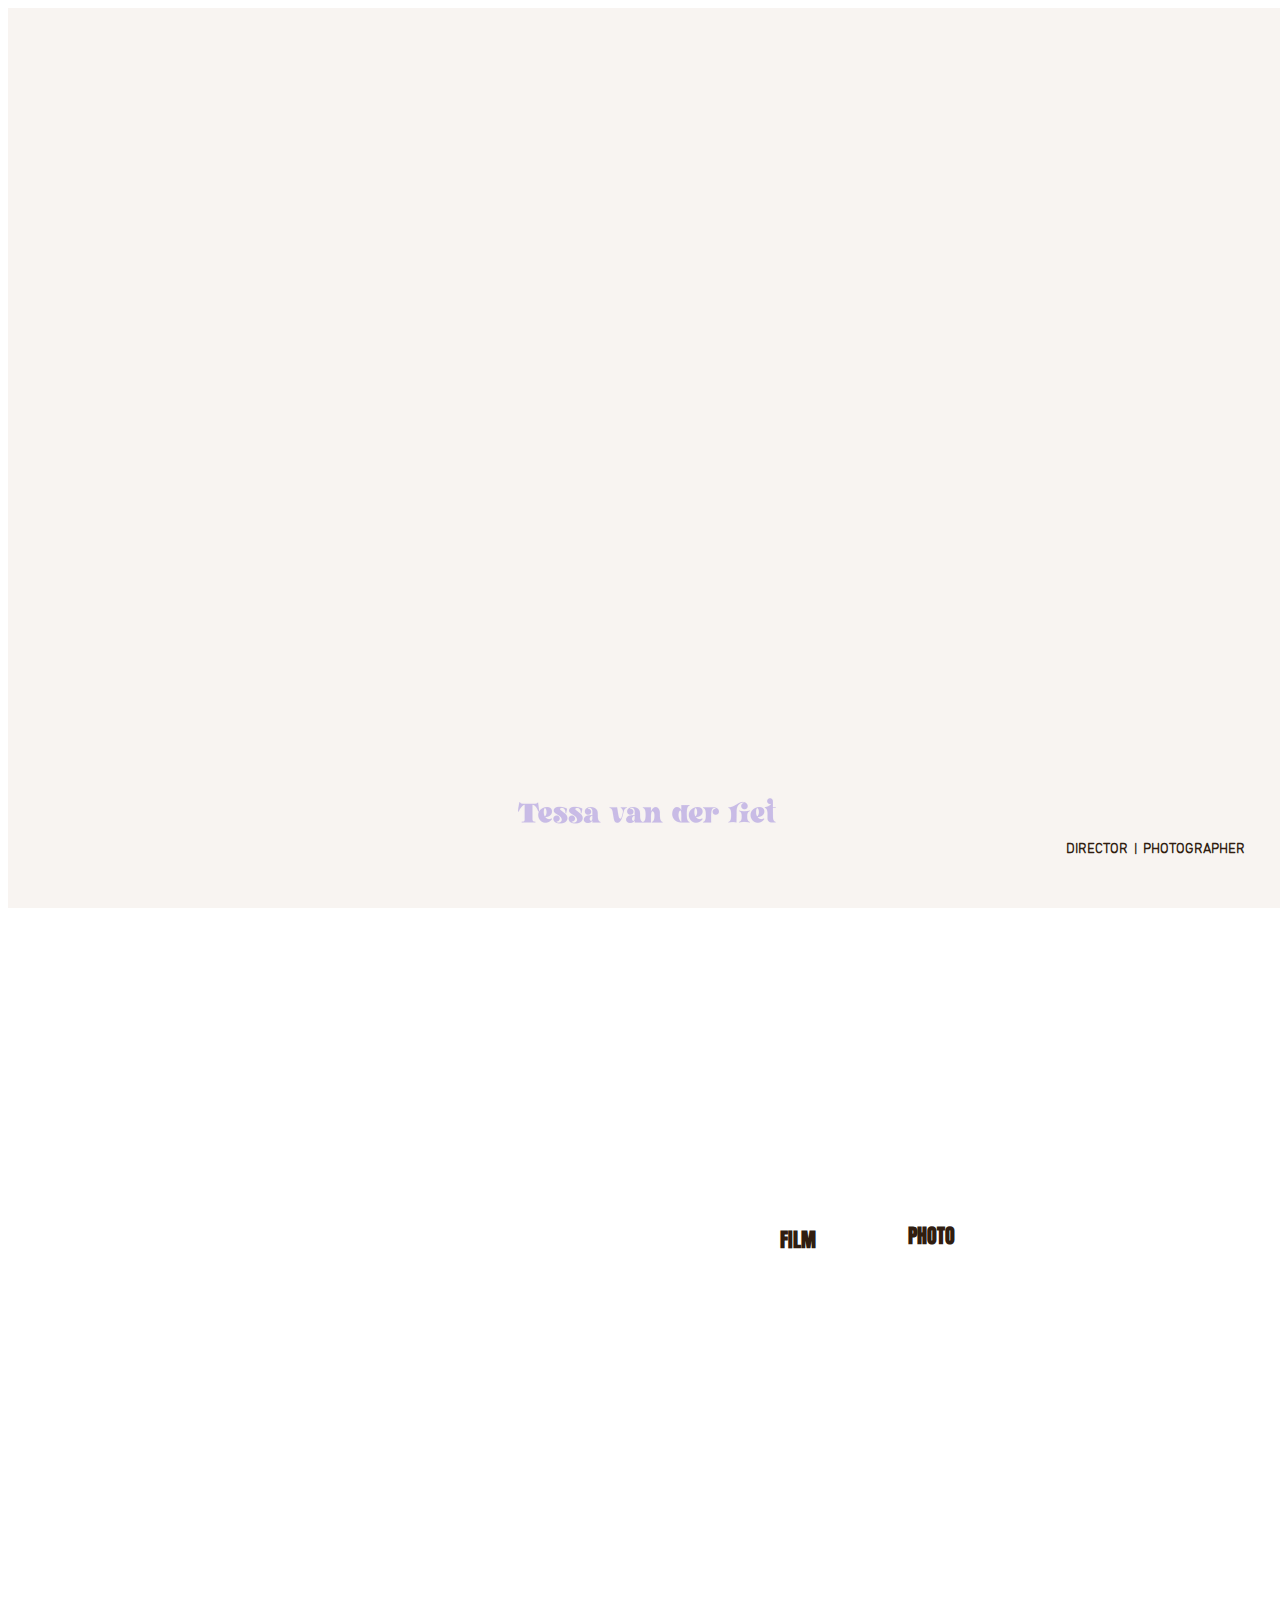
==== index.html @ 79224046 "chatgpt help" ====
<!DOCTYPE html>
<html lang="nl">
<head>
  
  <meta charset='utf-8'>
  <meta name="viewport" content="width=device-width, initial-scale=1" id="spixDesktopViewport" />
  <meta http-equiv="X-UA-Compatible" content="IE=edge">
  <meta name="generator" content="Spix.com Website Builder"/>

  <!-- Initial CSS -->
  <style>
    a,
    abbr,
    acronym,
    address,
    applet,
    b,
    big,
    blockquote,
    body,
    button,
    caption,
    center,
    cite,
    code,
    dd,
    del,
    dfn,
    div,
    dl,
    dt,
    em,
    fieldset,
    font,
    footer,
    form,
    h1,
    h2,
    h3,
    h4,
    h5,
    h6,
    header,
    html,
    i,
    iframe {
    width: 100vw !important;
    max-width: 100% !important;
    height: 750px; /* Adjust as needed */
    display: block;
    border: none;
},
    img,
    ins,
    kbd,
    label,
    legend,
    li,
    nav,
    object,
    ol,
    p,
    pre,
    q,
    s,
    samp,
    section,
    small,
    span,
    strike,
    strong,
    sub,
    sup,
    table,
    tbody,
    td,
    tfoot,
    th,
    thead,
    title,
    tr,
    tt,
    u,
    ul,
    var {
      background: transparent;
      border: 0;
      margin: 0;
      outline: 0;
      padding: 0;
      vertical-align: baseline
    }
  
    body {
      font-family: Arial, Helvetica, sans-serif;
      font-size: 10px
    }
  
    input,
    select,
    textarea {
      box-sizing: border-box;
      font-family: Helvetica, Arial, sans-serif
    }
  
    ol,
    ul {
      list-style: none
    }
  
    blockquote,
    q {
      quotes: none
    }
  
    ins {
      text-decoration: none
    }
  
    del {
      text-decoration: line-through
    }
  
    table {
      border-collapse: collapse;
      border-spacing: 0
    }
  
    a {
      cursor: pointer;
      text-decoration: none
    }
  
    body,
    html {
      height: 100%
    }
  
    body {
      overflow-x: auto;
      overflow-y: scroll
    }
  
    .testStyles {
      overflow-y: hidden
    }
  
    .reset-button {
      -webkit-appearance: none;
      background: none;
      border: 0;
      color: inherit;
      font: inherit;
      line-height: normal;
      outline: 0;
      overflow: visible;
      padding: 0;
      -webkit-user-select: none;
      -moz-user-select: none;
      -ms-user-select: none
    }
  
    :focus {
      outline: none
    }
  
    body.device-mobile-optimized {
      overflow-x: hidden;
      overflow-y: scroll
    }
  
    body.device-mobile-optimized:not(.responsive) #SITE_CONTAINER {
      margin-left: auto;
      margin-right: auto;
      overflow-x: visible;
      position: relative;
      width: 320px
    }
  
    body.device-mobile-optimized:not(.responsive):not(.blockSiteScrolling) #SITE_CONTAINER {
      margin-top: 0
    }
  
    body.device-mobile-optimized>* {
      max-width: 100% !important
    }
  
    body.device-mobile-optimized #site-root {
      overflow-x: hidden;
      overflow-y: hidden
    }
  
    @supports(overflow:clip) {
      body.device-mobile-optimized.dont-overflow-hidden-site-root #site-root {
        overflow-x: clip;
        overflow-y: clip
      }
    }
  
    body.device-mobile-non-optimized #SITE_CONTAINER #site-root {
      overflow-x: hidden;
      overflow-y: auto
    }
  
    body.device-mobile-non-optimized.fullScreenMode {
      background-color: #5f6360
    }
  
    body.device-mobile-non-optimized.fullScreenMode #MOBILE_ACTIONS_MENU,
    body.device-mobile-non-optimized.fullScreenMode #SITE_BACKGROUND,
    body.device-mobile-non-optimized.fullScreenMode #site-root,
    body.fullScreenMode #spix_ADS {
      visibility: hidden
    }
  
    body.fullScreenMode {
      overflow-x: hidden !important;
      overflow-y: hidden !important
    }
  
    body.fullScreenMode.device-mobile-optimized #TINY_MENU {
      opacity: 0;
      pointer-events: none
    }
  
    body.fullScreenMode-scrollable.device-mobile-optimized {
      overflow-x: hidden !important;
      overflow-y: auto !important
    }
  
    body.fullScreenMode-scrollable.device-mobile-optimized #masterPage,
    body.fullScreenMode-scrollable.device-mobile-optimized #site-root {
      overflow-x: hidden !important;
      overflow-y: hidden !important
    }
  
    body.fullScreenMode-scrollable.device-mobile-optimized #SITE_BACKGROUND,
    body.fullScreenMode-scrollable.device-mobile-optimized #masterPage {
      height: auto !important
    }
  
    body.fullScreenMode-scrollable.device-mobile-optimized #masterPage.mesh-layout {
      height: 0 !important
    }
  
    body.blockSiteScrolling {
      overflow: hidden;
      position: fixed;
      width: 100%
    }
  
    body.blockSiteScrolling #SITE_CONTAINER {
      margin-top: calc(var(--blocked-site-scroll-margin-top)*-1)
    }
  
    body.blockSiteScrolling:not(.responsive) #spix_ADS {
      margin-top: var(--blocked-site-scroll-margin-top)
    }
  
    .fullScreenOverlay {
      bottom: 0;
      display: flex;
      justify-content: center;
      left: 0;
      overflow-y: hidden;
      position: fixed;
      right: 0;
      top: -60px;
      z-index: 1005
    }
  
    .fullScreenOverlay>.fullScreenOverlayContent {
      bottom: 0;
      left: 0;
      margin: 0 auto;
      overflow: hidden;
      position: absolute;
      right: 0;
      top: 60px;
      transform: translateZ(0)
    }
  
    [data-mesh-id$=centeredContent],
    [data-mesh-id$=form],
    [data-mesh-id$=inlineContent] {
      pointer-events: none;
      position: relative
    }
  
    [data-mesh-id$=-gridWrapper],
    [data-mesh-id$=-rotated-wrapper] {
      pointer-events: none
    }
  
    [data-mesh-id$=-gridContainer]>*,
    [data-mesh-id$=-rotated-wrapper]>*,
    [data-mesh-id$=inlineContent]>:not([data-mesh-id$=-gridContainer]) {
      pointer-events: auto
    }
  
    .device-mobile-optimized #masterPage.mesh-layout #SOSP_CONTAINER_CUSTOM_ID {
      grid-area: 2/1/3/2;
      -ms-grid-row: 2;
      position: relative
    }
  
    #masterPage.mesh-layout {
      -ms-grid-rows: max-content max-content min-content max-content;
      -ms-grid-columns: 100%;
      align-items: start;
      display: -ms-grid;
      display: grid;
      grid-template-columns: 100%;
      grid-template-rows: max-content max-content min-content max-content;
      justify-content: stretch
    }
  
    #masterPage.mesh-layout #PAGES_CONTAINER,
    #masterPage.mesh-layout #SITE_FOOTER-placeholder,
    #masterPage.mesh-layout #SITE_FOOTER_WRAPPER,
    #masterPage.mesh-layout #SITE_HEADER-placeholder,
    #masterPage.mesh-layout #SITE_HEADER_WRAPPER,
    #masterPage.mesh-layout #SOSP_CONTAINER_CUSTOM_ID[data-state~=mobileView],
    #masterPage.mesh-layout #soapAfterPagesContainer,
    #masterPage.mesh-layout #soapBeforePagesContainer {
      -ms-grid-row-align: start;
      -ms-grid-column-align: start;
      -ms-grid-column: 1
    }
  
    #masterPage.mesh-layout #SITE_HEADER-placeholder,
    #masterPage.mesh-layout #SITE_HEADER_WRAPPER {
      grid-area: 1/1/2/2;
      -ms-grid-row: 1
    }
  
    #masterPage.mesh-layout #PAGES_CONTAINER,
    #masterPage.mesh-layout #soapAfterPagesContainer,
    #masterPage.mesh-layout #soapBeforePagesContainer {
      grid-area: 3/1/4/2;
      -ms-grid-row: 3
    }
  
    #masterPage.mesh-layout #soapAfterPagesContainer,
    #masterPage.mesh-layout #soapBeforePagesContainer {
      width: 100%
    }
  
    #masterPage.mesh-layout #PAGES_CONTAINER {
      align-self: stretch
    }
  
    #masterPage.mesh-layout main#PAGES_CONTAINER {
      display: block
    }
  
    #masterPage.mesh-layout #SITE_FOOTER-placeholder,
    #masterPage.mesh-layout #SITE_FOOTER_WRAPPER {
      grid-area: 4/1/5/2;
      -ms-grid-row: 4
    }
  
    #masterPage.mesh-layout #SITE_PAGES,
    #masterPage.mesh-layout [data-mesh-id=PAGES_CONTAINERcenteredContent],
    #masterPage.mesh-layout [data-mesh-id=PAGES_CONTAINERinlineContent] {
      height: 100%
    }
  
    #masterPage.mesh-layout.desktop>* {
      width: 100%
    }
  
    #masterPage.mesh-layout #PAGES_CONTAINER,
    #masterPage.mesh-layout #SITE_FOOTER,
    #masterPage.mesh-layout #SITE_FOOTER_WRAPPER,
    #masterPage.mesh-layout #SITE_HEADER,
    #masterPage.mesh-layout #SITE_HEADER_WRAPPER,
    #masterPage.mesh-layout #SITE_PAGES,
    #masterPage.mesh-layout #masterPageinlineContent,
    #site-root {
      position: relative
    }
  
    #site-root {
      margin: 0 auto;
      min-height: 100%;
      top: var(--spix-ads-top-height)
    }
  
    #site-root img:not([src]) {
      visibility: hidden
    }
  
    #site-root svg img:not([src]) {
      visibility: visible
    }
  
    body:not(.responsive) #site-root {
      min-width: var(--site-width);
      width: 100%
    }
  
    #SITE_CONTAINER {
      position: relative
    }
  
    .auto-generated-link {
      color: inherit
    }
  
    body:not([data-js-loaded]) [data-hide-prejs] {
      visibility: hidden
    }
  
    #SCROLL_TO_BOTTOM,
    #SCROLL_TO_TOP {
      height: 0
    }
  
    .has-click-trigger {
      cursor: pointer
    }
  
    [data-z-counter] {
      z-index: 0
    }
  
    [data-z-counter="0"] {
      z-index: auto
    }
  
    .spixSiteProperties {
      -webkit-font-smoothing: antialiased;
      -moz-osx-font-smoothing: grayscale
    }
  </style>


<!-- render-head end -->
<!--render body head beginning-->
<body>


<style>
  .YzqVVZ {
    overflow: visible;
    position: relative
  }

  .mwF7X1 {
    -webkit-backface-visibility: hidden;
    backface-visibility: hidden
  }

  .YGilLk {
    cursor: pointer
  }

  .HlRz5e {
    display: block;
    height: 100%;
    width: 100%
  }

  .HlRz5e img {
    max-width: var(--spix-img-max-width, 100%)
  }

  .HlRz5e[data-animate-blur] img {
    filter: blur(9px);
    transition: filter .8s ease-in
  }

  .HlRz5e[data-animate-blur] img[data-load-done] {
    filter: none
  }

  .I5zqsT {
    display: block
  }

  .I5zqsT,
  .MW5IWV {
    height: 100%;
    width: 100%
  }

  .MW5IWV {
    left: 0;
    -webkit-mask-image: var(--mask-image, none);
    mask-image: var(--mask-image, none);
    -webkit-mask-position: var(--mask-position, 0);
    mask-position: var(--mask-position, 0);
    -webkit-mask-repeat: var(--mask-repeat, no-repeat);
    mask-repeat: var(--mask-repeat, no-repeat);
    -webkit-mask-size: var(--mask-size, 100%);
    mask-size: var(--mask-size, 100%);
    overflow: hidden;
    pointer-events: var(--fill-layer-background-media-pointer-events);
    position: absolute;
    top: 0
  }

  .MW5IWV.N3eg0s {
    clip: rect(0, auto, auto, 0)
  }

  .MW5IWV .Kv1aVt {
    height: 100%;
    position: absolute;
    top: 0;
    width: 100%
  }

  .MW5IWV .dLPlxY {
    height: var(--fill-layer-image-height, 100%);
    opacity: var(--fill-layer-image-opacity)
  }

  .MW5IWV .dLPlxY img {
    height: 100%;
    width: 100%
  }

  @supports(-webkit-hyphens:none) {
    .MW5IWV.N3eg0s {
      clip: auto;
      -webkit-clip-path: inset(0)
    }
  }

  .VgO9Yg {
    height: 100%
  }

  .LWbAav {
    background-color: var(--bg-overlay-color);
    background-image: var(--bg-gradient)
  }

  .K_YxMd,
  .yK6aSC {
    opacity: var(--fill-layer-video-opacity)
  }

  .NGjcJN {
    bottom: var(--media-padding-bottom);
    height: var(--media-padding-height);
    position: absolute;
    top: var(--media-padding-top);
    width: 100%
  }

  .mNGsUM {
    transform: scale(var(--scale, 1));
    transition: var(--transform-duration, transform 0s)
  }

  .K_YxMd {
    height: 100%;
    position: relative;
    width: 100%
  }

  .bX9O_S {
    -webkit-clip-path: var(--fill-layer-clip);
    clip-path: var(--fill-layer-clip)
  }

  .Z_wCwr,
  .bX9O_S {
    position: absolute;
    top: 0
  }

  .Jxk_UL img,
  .Z_wCwr,
  .bX9O_S {
    height: 100%;
    width: 100%
  }

  .K8MSra {
    opacity: 0
  }

  .K8MSra,
  .YTb3b4 {
    position: absolute;
    top: 0
  }

  .YTb3b4 {
    height: 0;
    left: 0;
    overflow: hidden;
    width: 0
  }

  .SUz0WK {
    left: 0;
    pointer-events: var(--fill-layer-background-media-pointer-events);
    position: var(--fill-layer-background-media-position)
  }

  .FNxOn5,
  .SUz0WK,
  .m4khSP {
    height: 100%;
    top: 0;
    width: 100%
  }

  .FNxOn5 {
    position: absolute
  }

  .m4khSP {
    background-color: var(--fill-layer-background-overlay-color);
    opacity: var(--fill-layer-background-overlay-blend-opacity-fallback, 1);
    position: var(--fill-layer-background-overlay-position);
    transform: var(--fill-layer-background-overlay-transform)
  }

  @supports(mix-blend-mode:overlay) {
    .m4khSP {
      mix-blend-mode: var(--fill-layer-background-overlay-blend-mode);
      opacity: var(--fill-layer-background-overlay-blend-opacity, 1)
    }
  }

  ._C0cVf {
    bottom: 0;
    left: 0;
    position: absolute;
    right: 0;
    top: 0;
    width: 100%
  }

  .hFwGTD {
    transform: translateY(-100%);
    transition: .2s ease-in
  }

  .IQgXoP {
    transition: .2s
  }

  .Nr3Nid {
    opacity: 0;
    transition: .2s ease-in
  }

  .Nr3Nid.l4oO6c {
    z-index: -1 !important
  }

  .iQuoC4 {
    opacity: 1;
    transition: .2s
  }

  .CJF7A2 {
    height: auto
  }

  .CJF7A2,
  .U4Bvut {
    position: relative;
    width: 100%
  }

  :host(:not(.device-mobile-optimized)) .G5K6X8,
  body:not(.device-mobile-optimized) .G5K6X8 {
    margin-left: calc((100% - var(--site-width))/2);
    width: var(--site-width)
  }

  .xU8fqS[data-focuscycled=active] {
    outline: 1px solid transparent
  }

  .xU8fqS[data-focuscycled=active]:not(:focus-within) {
    outline: 2px solid transparent;
    transition: outline .01s ease
  }

  .xU8fqS ._4XcTfy {
    background-color: var(--screenwidth-corvid-background-color, rgba(var(--bg, var(--color_11)), var(--alpha-bg, 1)));
    border-bottom: var(--brwb, 0) solid var(--screenwidth-corvid-border-color, rgba(var(--brd, var(--color_15)), var(--alpha-brd, 1)));
    border-top: var(--brwt, 0) solid var(--screenwidth-corvid-border-color, rgba(var(--brd, var(--color_15)), var(--alpha-brd, 1)));
    bottom: 0;
    box-shadow: var(--shd, 0 0 5px rgba(0, 0, 0, .7));
    left: 0;
    position: absolute;
    right: 0;
    top: 0
  }

  .xU8fqS .gUbusX {
    background-color: rgba(var(--bgctr, var(--color_11)), var(--alpha-bgctr, 1));
    border-radius: var(--rd, 0);
    bottom: var(--brwb, 0);
    top: var(--brwt, 0)
  }

  .xU8fqS .G5K6X8,
  .xU8fqS .gUbusX {
    left: 0;
    position: absolute;
    right: 0
  }

  .xU8fqS .G5K6X8 {
    bottom: 0;
    top: 0
  }

  :host(.device-mobile-optimized) .xU8fqS .G5K6X8,
  body.device-mobile-optimized .xU8fqS .G5K6X8 {
    left: 10px;
    right: 10px
  }

  .SPY_vo {
    pointer-events: none
  }

  .BmZ5pC {
    height: 100%;
    min-height: calc(100vh - var(--spix-ads-height));
    min-width: var(--site-width);
    position: var(--bg-position);
    top: var(--spix-ads-height);
    width: 100%
  }

  .zKbzSQ {
    touch-action: manipulation
  }

  .kuTaGy {
    align-items: center;
    box-sizing: border-box;
    display: flex;
    justify-content: var(--label-align);
    min-width: 100%;
    text-align: initial;
    width: -moz-max-content;
    width: max-content
  }

  .kuTaGy:before {
    max-width: var(--margin-left, 0)
  }

  .kuTaGy:after,
  .kuTaGy:before {
    align-self: stretch;
    content: "";
    flex-grow: 1
  }

  .kuTaGy:after {
    max-width: var(--margin-right, 0)
  }

  .R6ex7N {
    height: 100%
  }

  .R6ex7N .kuTaGy {
    border-radius: var(--corvid-border-radius, var(--rd, 0));
    bottom: 0;
    box-shadow: var(--shd, 0 1px 4px rgba(0, 0, 0, .6));
    left: 0;
    position: absolute;
    right: 0;
    top: 0;
    transition: var(--trans1, border-color .4s ease 0s, background-color .4s ease 0s)
  }

  .R6ex7N .kuTaGy:link,
  .R6ex7N .kuTaGy:visited {
    border-color: transparent
  }

  .R6ex7N .M3I7Z2 {
    color: var(--corvid-color, rgb(var(--txt, var(--color_15))));
    font: var(--fnt, var(--font_5));
    margin: 0;
    position: relative;
    transition: var(--trans2, color .4s ease 0s);
    white-space: nowrap
  }

  .R6ex7N[aria-disabled=false] .kuTaGy {
    background-color: var(--corvid-background-color, rgba(var(--bg, var(--color_17)), var(--alpha-bg, 1)));
    border: solid var(--corvid-border-color, rgba(var(--brd, var(--color_15)), var(--alpha-brd, 1))) var(--corvid-border-width, var(--brw, 0));
    cursor: pointer !important
  }

  :host(.device-mobile-optimized) .R6ex7N[aria-disabled=false]:active .kuTaGy,
  body.device-mobile-optimized .R6ex7N[aria-disabled=false]:active .kuTaGy {
    background-color: rgba(var(--bgh, var(--color_18)), var(--alpha-bgh, 1));
    border-color: rgba(var(--brdh, var(--color_15)), var(--alpha-brdh, 1))
  }

  :host(.device-mobile-optimized) .R6ex7N[aria-disabled=false]:active .M3I7Z2,
  body.device-mobile-optimized .R6ex7N[aria-disabled=false]:active .M3I7Z2 {
    color: rgb(var(--txth, var(--color_15)))
  }

  :host(:not(.device-mobile-optimized)) .R6ex7N[aria-disabled=false]:hover .kuTaGy,
  body:not(.device-mobile-optimized) .R6ex7N[aria-disabled=false]:hover .kuTaGy {
    background-color: rgba(var(--bgh, var(--color_18)), var(--alpha-bgh, 1));
    border-color: rgba(var(--brdh, var(--color_15)), var(--alpha-brdh, 1))
  }

  :host(:not(.device-mobile-optimized)) .R6ex7N[aria-disabled=false]:hover .M3I7Z2,
  body:not(.device-mobile-optimized) .R6ex7N[aria-disabled=false]:hover .M3I7Z2 {
    color: rgb(var(--txth, var(--color_15)))
  }

  .R6ex7N[aria-disabled=true] .kuTaGy {
    background-color: rgba(var(--bgd, 204, 204, 204), var(--alpha-bgd, 1));
    border-color: rgba(var(--brdd, 204, 204, 204), var(--alpha-brdd, 1));
    border-style: solid;
    border-width: var(--corvid-border-width, var(--brw, 0))
  }

  .R6ex7N[aria-disabled=true] .M3I7Z2 {
    color: rgb(var(--txtd, 255, 255, 255))
  }

  .U2uNPe {
    align-items: center;
    box-sizing: border-box;
    display: flex;
    justify-content: var(--label-align);
    min-width: 100%;
    text-align: initial;
    width: -moz-max-content;
    width: max-content
  }

  .U2uNPe:before {
    max-width: var(--margin-left, 0)
  }

  .U2uNPe:after,
  .U2uNPe:before {
    align-self: stretch;
    content: "";
    flex-grow: 1
  }

  .U2uNPe:after {
    max-width: var(--margin-right, 0)
  }

  .S3GIZZ[aria-disabled=false] .U2uNPe {
    cursor: pointer
  }

  :host(.device-mobile-optimized) .S3GIZZ[aria-disabled=false]:active .CQ3ICl,
  body.device-mobile-optimized .S3GIZZ[aria-disabled=false]:active .CQ3ICl {
    color: rgb(var(--txth, var(--color_15)));
    transition: var(--trans, color .4s ease 0s)
  }

  :host(:not(.device-mobile-optimized)) .S3GIZZ[aria-disabled=false]:hover .CQ3ICl,
  body:not(.device-mobile-optimized) .S3GIZZ[aria-disabled=false]:hover .CQ3ICl {
    color: rgb(var(--txth, var(--color_15)));
    transition: var(--trans, color .4s ease 0s)
  }

  .S3GIZZ .U2uNPe {
    bottom: 0;
    left: 0;
    position: absolute;
    right: 0;
    top: 0
  }

  .S3GIZZ .CQ3ICl {
    color: var(--corvid-color, rgb(var(--txt, var(--color_15))));
    font: var(--fnt, var(--font_5));
    transition: var(--trans, color .4s ease 0s);
    white-space: nowrap
  }

  .S3GIZZ[aria-disabled=true] .CQ3ICl {
    color: rgb(var(--txtd, 255, 255, 255))
  }

  :host(:not(.device-mobile-optimized)) .Lw0u6i,
  body:not(.device-mobile-optimized) .Lw0u6i {
    --display: flex;
    display: var(--display)
  }

  :host(:not(.device-mobile-optimized)) .So7Ias,
  body:not(.device-mobile-optimized) .So7Ias {
    display: flex;
    margin: 0 auto;
    position: relative;
    width: calc(100% - var(--padding)*2)
  }

  :host(:not(.device-mobile-optimized)) .So7Ias>*,
  body:not(.device-mobile-optimized) .So7Ias>* {
    flex: var(--column-flex) 1 0%;
    left: 0;
    margin-bottom: var(--padding);
    margin-left: var(--margin);
    margin-top: var(--padding);
    min-width: 0;
    position: relative;
    top: 0
  }

  :host(:not(.device-mobile-optimized)) .So7Ias>:first-child,
  body:not(.device-mobile-optimized) .So7Ias>:first-child {
    margin-left: 0
  }

  :host(.device-mobile-optimized) .So7Ias,
  body.device-mobile-optimized .So7Ias {
    display: block;
    padding: var(--padding) 0;
    position: relative
  }

  :host(.device-mobile-optimized) .So7Ias>*,
  body.device-mobile-optimized .So7Ias>* {
    margin-bottom: var(--margin);
    position: relative
  }

  :host(.device-mobile-optimized) .So7Ias>:first-child,
  body.device-mobile-optimized .So7Ias>:first-child {
    margin-top: var(--firstChildMarginTop, 0)
  }

  :host(.device-mobile-optimized) .So7Ias>:last-child,
  body.device-mobile-optimized .So7Ias>:last-child {
    margin-bottom: var(--lastChildMarginBottom, var(--margin))
  }

  .qby0Dy {
    -webkit-backface-visibility: hidden;
    backface-visibility: hidden
  }

  .dkukWC {
    --divider-pin-height__: min(1, calc(var(--divider-layers-pin-factor__) + 1));
    --divider-pin-layer-height__: var(--divider-layers-pin-factor__);
    --divider-pin-border__: min(1, calc(var(--divider-layers-pin-factor__) / -1 + 1));
    height: calc(var(--divider-height__) + var(--divider-pin-height__)*var(--divider-layers-size__)*var(--divider-layers-y__))
  }

  .dkukWC,
  .dkukWC .FRCqDF {
    left: 0;
    position: absolute;
    width: 100%
  }

  .dkukWC .FRCqDF {
    --divider-layer-i__: var(--divider-layer-i, 0);
    background-position: left calc(50% + var(--divider-offset-x__) + var(--divider-layers-x__)*var(--divider-layer-i__)) bottom;
    background-repeat: repeat-x;
    border-bottom-style: solid;
    border-bottom-width: calc(var(--divider-pin-border__)*var(--divider-layer-i__)*var(--divider-layers-y__));
    height: calc(var(--divider-height__) + var(--divider-pin-layer-height__)*var(--divider-layer-i__)*var(--divider-layers-y__));
    opacity: calc(1 - var(--divider-layer-i__)/(var(--divider-layer-i__) + 1))
  }

  .xnZvZH {
    --divider-height__: var(--divider-top-height, auto);
    --divider-offset-x__: var(--divider-top-offset-x, 0px);
    --divider-layers-size__: var(--divider-top-layers-size, 0);
    --divider-layers-y__: var(--divider-top-layers-y, 0px);
    --divider-layers-x__: var(--divider-top-layers-x, 0px);
    --divider-layers-pin-factor__: var(--divider-top-layers-pin-factor, 0);
    border-top: var(--divider-top-padding, 0) solid var(--divider-top-color, currentColor);
    opacity: var(--divider-top-opacity, 1);
    top: 0;
    transform: var(--divider-top-flip, scaleY(-1))
  }

  .xnZvZH .FRCqDF {
    background-image: var(--divider-top-image, none);
    background-size: var(--divider-top-size, contain);
    border-color: var(--divider-top-color, currentColor);
    bottom: 0;
    filter: var(--divider-top-filter, none)
  }

  .MBOSCN {
    --divider-height__: var(--divider-bottom-height, auto);
    --divider-offset-x__: var(--divider-bottom-offset-x, 0px);
    --divider-layers-size__: var(--divider-bottom-layers-size, 0);
    --divider-layers-y__: var(--divider-bottom-layers-y, 0px);
    --divider-layers-x__: var(--divider-bottom-layers-x, 0px);
    --divider-layers-pin-factor__: var(--divider-bottom-layers-pin-factor, 0);
    border-bottom: var(--divider-bottom-padding, 0) solid var(--divider-bottom-color, currentColor);
    bottom: 0;
    opacity: var(--divider-bottom-opacity, 1);
    transform: var(--divider-bottom-flip, none)
  }

  .MBOSCN .FRCqDF {
    background-image: var(--divider-bottom-image, none);
    background-size: var(--divider-bottom-size, contain);
    border-color: var(--divider-bottom-color, currentColor);
    bottom: 0;
    filter: var(--divider-bottom-filter, none)
  }

  .nTOEE9 {
    height: 100%;
    overflow: hidden;
    width: 100%
  }

  .nTOEE9.sqUyGm:hover {
    cursor: url([data-uri]), auto
  }

  .nTOEE9.C_JY0G:hover {
    cursor: url([data-uri]), auto
  }

  .rYiAuL {
    cursor: pointer
  }

  .gSXewE {
    height: 0;
    left: 0;
    overflow: hidden;
    position: absolute;
    top: 0;
    width: 0
  }

  .j7pOnl {
    box-sizing: border-box;
    height: 100%;
    width: 100%
  }

  .BI8PVQ {
    min-height: var(--image-min-height);
    min-width: var(--image-min-width)
  }

  .BI8PVQ img {
    filter: var(--filter-effect-svg-url);
    -webkit-mask-image: var(--mask-image, none);
    mask-image: var(--mask-image, none);
    -webkit-mask-position: var(--mask-position, 0);
    mask-position: var(--mask-position, 0);
    -webkit-mask-repeat: var(--mask-repeat, no-repeat);
    mask-repeat: var(--mask-repeat, no-repeat);
    -webkit-mask-size: var(--mask-size, 100% 100%);
    mask-size: var(--mask-size, 100% 100%);
    -o-object-position: var(--object-position);
    object-position: var(--object-position)
  }

  .MazNVa {
    left: var(--left, auto);
    position: var(--position-fixed, static);
    top: var(--top, auto);
    z-index: var(--z-index, auto)
  }

  .MazNVa .BI8PVQ img {
    box-shadow: 0 0 0 #000;
    position: static;
    -webkit-user-select: none;
    -moz-user-select: none;
    -ms-user-select: none;
    user-select: none
  }

  .MazNVa .j7pOnl {
    display: block;
    overflow: hidden
  }

  .MazNVa .BI8PVQ {
    overflow: hidden
  }

  .c7cMWz {
    bottom: 0;
    left: 0;
    position: absolute;
    right: 0;
    top: 0
  }

  .FVGvCX {
    height: auto;
    position: relative;
    width: 100%
  }

  body:not(.responsive) .zK7MhX {
    align-self: start;
    grid-area: 1/1/1/1;
    height: 100%;
    justify-self: stretch;
    left: 0;
    position: relative
  }

  :host(:not(.device-mobile-optimized)) .c7cMWz,
  body:not(.device-mobile-optimized) .c7cMWz {
    margin-left: calc((100% - var(--site-width))/2);
    width: var(--site-width)
  }

  .fEm0Bo .c7cMWz {
    background-color: rgba(var(--bg, var(--color_11)), var(--alpha-bg, 1));
    overflow: hidden
  }

  :host(.device-mobile-optimized) .c7cMWz,
  body.device-mobile-optimized .c7cMWz {
    left: 10px;
    right: 10px
  }

  .PFkO7r {
    bottom: 0;
    left: 0;
    position: absolute;
    right: 0;
    top: 0
  }

  .HT5ybB {
    height: auto;
    position: relative;
    width: 100%
  }

  body:not(.responsive) .dBAkHi {
    align-self: start;
    grid-area: 1/1/1/1;
    height: 100%;
    justify-self: stretch;
    left: 0;
    position: relative
  }

  :host(:not(.device-mobile-optimized)) .PFkO7r,
  body:not(.device-mobile-optimized) .PFkO7r {
    margin-left: calc((100% - var(--site-width))/2);
    width: var(--site-width)
  }

  :host(.device-mobile-optimized) .PFkO7r,
  body.device-mobile-optimized .PFkO7r {
    left: 10px;
    right: 10px
  }
</style>
<style>
  .StylableButton2545352419__root {
    -archetype: box;
    border: none;
    box-sizing: border-box;
    cursor: pointer;
    display: block;
    height: 100%;
    min-height: 10px;
    min-width: 10px;
    padding: 0;
    touch-action: manipulation;
    width: 100%
  }

  .StylableButton2545352419__root[disabled] {
    pointer-events: none
  }

  .StylableButton2545352419__root.StylableButton2545352419--hasBackgroundColor {
    background-color: var(--corvid-background-color) !important
  }

  .StylableButton2545352419__root.StylableButton2545352419--hasBorderColor {
    border-color: var(--corvid-border-color) !important
  }

  .StylableButton2545352419__root.StylableButton2545352419--hasBorderRadius {
    border-radius: var(--corvid-border-radius) !important
  }

  .StylableButton2545352419__root.StylableButton2545352419--hasBorderWidth {
    border-width: var(--corvid-border-width) !important
  }

  .StylableButton2545352419__root.StylableButton2545352419--hasColor,
  .StylableButton2545352419__root.StylableButton2545352419--hasColor .StylableButton2545352419__label {
    color: var(--corvid-color) !important
  }

  .StylableButton2545352419__link {
    -archetype: box;
    box-sizing: border-box;
    color: #000;
    text-decoration: none
  }

  .StylableButton2545352419__container {
    align-items: center;
    display: flex;
    flex-basis: auto;
    flex-direction: row;
    flex-grow: 1;
    height: 100%;
    justify-content: center;
    overflow: hidden;
    transition: all .2s ease, visibility 0s;
    width: 100%
  }

  .StylableButton2545352419__label {
    -archetype: text;
    -controller-part-type: LayoutChildDisplayDropdown, LayoutFlexChildSpacing(first);
    max-width: 100%;
    min-width: 1.8em;
    overflow: hidden;
    text-align: center;
    text-overflow: ellipsis;
    transition: inherit;
    white-space: nowrap
  }

  .StylableButton2545352419__root.StylableButton2545352419--isMaxContent .StylableButton2545352419__label {
    text-overflow: unset
  }

  .StylableButton2545352419__root.StylableButton2545352419--isWrapText .StylableButton2545352419__label {
    min-width: 10px;
    overflow-wrap: break-word;
    white-space: break-spaces;
    word-break: break-word
  }

  .StylableButton2545352419__icon {
    -archetype: icon;
    -controller-part-type: LayoutChildDisplayDropdown, LayoutFlexChildSpacing(last);
    flex-shrink: 0;
    height: 50px;
    min-width: 1px;
    transition: inherit
  }

  .StylableButton2545352419__icon.StylableButton2545352419--override {
    display: block !important
  }

  .StylableButton2545352419__icon svg,
  .StylableButton2545352419__icon>div {
    display: flex;
    height: inherit;
    width: inherit
  }

  .Vd6aQZ {
    overflow: hidden;
    padding: 0;
    pointer-events: none;
    white-space: nowrap
  }

  .mHZSwn {
    display: none
  }

  .nDEeB0 {
    cursor: pointer
  }

  .lvxhkV {
    bottom: 0;
    left: 0;
    position: absolute;
    right: 0;
    top: 0;
    width: 100%
  }

  .QJjwEo {
    transform: translateY(-100%);
    transition: .2s ease-in
  }

  .kdBXfh {
    transition: .2s
  }

  .MP52zt {
    opacity: 0;
    transition: .2s ease-in
  }

  .MP52zt.Bhu9m5 {
    z-index: -1 !important
  }

  .LVP8Wf {
    opacity: 1;
    transition: .2s
  }

  .VrZrC0 {
    height: auto
  }

  .VrZrC0,
  .cKxVkc {
    position: relative;
    width: 100%
  }

  :host(:not(.device-mobile-optimized)) .vlM3HR,
  body:not(.device-mobile-optimized) .vlM3HR {
    margin-left: calc((100% - var(--site-width))/2);
    width: var(--site-width)
  }

  .AT7o0U[data-focuscycled=active] {
    outline: 1px solid transparent
  }

  .AT7o0U[data-focuscycled=active]:not(:focus-within) {
    outline: 2px solid transparent;
    transition: outline .01s ease
  }

  .AT7o0U .vlM3HR {
    bottom: 0;
    left: 0;
    position: absolute;
    right: 0;
    top: 0
  }

  .HlRz5e {
    display: block;
    height: 100%;
    width: 100%
  }

  .HlRz5e img {
    max-width: var(--spix-img-max-width, 100%)
  }

  .HlRz5e[data-animate-blur] img {
    filter: blur(9px);
    transition: filter .8s ease-in
  }

  .HlRz5e[data-animate-blur] img[data-load-done] {
    filter: none
  }

  .I5zqsT {
    display: block;
    height: 100%;
    width: 100%
  }

  .WzbAF8 .socials .O6KwRn {
    display: var(--item-display);
    height: var(--item-size);
    margin: var(--item-margin);
    width: var(--item-size)
  }

  .WzbAF8 .socials .O6KwRn:last-child {
    margin: 0
  }

  .WzbAF8 .socials .O6KwRn .oRtuWN {
    display: block
  }

  .WzbAF8 .socials .O6KwRn .oRtuWN .YaS0jR {
    height: var(--item-size);
    width: var(--item-size)
  }

  .WzbAF8 .socials {
    height: 100%;
    position: absolute;
    white-space: nowrap;
    width: 100%
  }

  :host(.device-mobile-optimized) .WzbAF8 .socials,
  body.device-mobile-optimized .WzbAF8 .socials {
    white-space: normal
  }

  .sNF2R0 {
    opacity: 0
  }

  .hLoBV3 {
    transition: opacity var(--transition-duration) cubic-bezier(.37, 0, .63, 1)
  }

  .Rdf41z,
  .hLoBV3 {
    opacity: 1
  }

  .ftlZWo {
    transition: opacity var(--transition-duration) cubic-bezier(.37, 0, .63, 1)
  }

  .ATGlOr,
  .ftlZWo {
    opacity: 0
  }

  .KQSXD0 {
    transition: opacity var(--transition-duration) cubic-bezier(.64, 0, .78, 0)
  }

  .KQSXD0,
  .pagQKE {
    opacity: 1
  }

  ._6zG5H {
    opacity: 0;
    transition: opacity var(--transition-duration) cubic-bezier(.22, 1, .36, 1)
  }

  .BB49uC {
    transform: translateX(100%)
  }

  .j9xE1V {
    transition: transform var(--transition-duration) cubic-bezier(.87, 0, .13, 1)
  }

  .ICs7Rs,
  .j9xE1V {
    transform: translateX(0)
  }

  .DxijZJ {
    transition: transform var(--transition-duration) cubic-bezier(.87, 0, .13, 1)
  }

  .B5kjYq,
  .DxijZJ {
    transform: translateX(-100%)
  }

  .cJijIV {
    transition: transform var(--transition-duration) cubic-bezier(.87, 0, .13, 1)
  }

  .cJijIV,
  .hOxaWM {
    transform: translateX(0)
  }

  .T9p3fN {
    transform: translateX(100%);
    transition: transform var(--transition-duration) cubic-bezier(.87, 0, .13, 1)
  }

  .qDxYJm {
    transform: translateY(100%)
  }

  .aA9V0P {
    transition: transform var(--transition-duration) cubic-bezier(.87, 0, .13, 1)
  }

  .YPXPAS,
  .aA9V0P {
    transform: translateY(0)
  }

  .Xf2zsA {
    transition: transform var(--transition-duration) cubic-bezier(.87, 0, .13, 1)
  }

  .Xf2zsA,
  .y7Kt7s {
    transform: translateY(-100%)
  }

  .EeUgMu {
    transition: transform var(--transition-duration) cubic-bezier(.87, 0, .13, 1)
  }

  .EeUgMu,
  .fdHrtm {
    transform: translateY(0)
  }

  .WIFaG4 {
    transform: translateY(100%);
    transition: transform var(--transition-duration) cubic-bezier(.87, 0, .13, 1)
  }

  body:not(.responsive) .JshATs {
    overflow-x: clip
  }

  .fcNEqv {
    display: grid;
    grid-template-columns: 1fr;
    grid-template-rows: 1fr;
    height: 100%
  }

  .fcNEqv>div {
    align-self: stretch !important;
    justify-self: stretch !important
  }

  .u9k3ts {
    bottom: 0;
    left: 0;
    position: absolute;
    right: 0;
    top: 0
  }

  .WQ4fSJ {
    cursor: pointer
  }

  .aizuI7 {
    -webkit-tap-highlight-color: rgba(0, 0, 0, 0);
    fill: var(--fill);
    fill-opacity: var(--fill-opacity);
    stroke: var(--stroke);
    stroke-opacity: var(--stroke-opacity);
    stroke-width: var(--stroke-width);
    filter: var(--drop-shadow, none);
    opacity: var(--opacity);
    transform: var(--flip)
  }

  .aizuI7,
  .aizuI7 svg {
    bottom: 0;
    left: 0;
    position: absolute;
    right: 0;
    top: 0
  }

  .aizuI7 svg {
    height: var(--svg-calculated-height, 100%);
    margin: auto;
    padding: var(--svg-calculated-padding, 0);
    width: var(--svg-calculated-width, 100%)
  }

  .TcoJIb * {
    vector-effect: non-scaling-stroke
  }

  .R8rhQA svg,
  .elfY4_ svg {
    overflow: visible !important
  }

  @supports(-webkit-hyphens:none) {
    .aizuI7.elfY4_ {
      will-change: filter
    }
  }

  ol.font_100,
  ul.font_100 {
    color: #080808;
    font-family: "Arial, Helvetica, sans-serif", serif;
    font-size: 10px;
    font-style: normal;
    font-variant: normal;
    font-weight: 400;
    letter-spacing: normal;
    line-height: normal;
    margin: 0;
    text-decoration: none
  }

  ol.font_100 li,
  ul.font_100 li {
    margin-bottom: 12px
  }

  ol.spix-list-text-align,
  ul.spix-list-text-align {
    list-style-position: inside
  }

  ol.spix-list-text-align h1,
  ol.spix-list-text-align h2,
  ol.spix-list-text-align h3,
  ol.spix-list-text-align h4,
  ol.spix-list-text-align h5,
  ol.spix-list-text-align h6,
  ol.spix-list-text-align p,
  ul.spix-list-text-align h1,
  ul.spix-list-text-align h2,
  ul.spix-list-text-align h3,
  ul.spix-list-text-align h4,
  ul.spix-list-text-align h5,
  ul.spix-list-text-align h6,
  ul.spix-list-text-align p {
    display: inline
  }

  .dZ1L9N {
    cursor: pointer
  }

  .m0paWe {
    clip: rect(0 0 0 0);
    border: 0;
    height: 1px;
    margin: -1px;
    overflow: hidden;
    padding: 0;
    position: absolute;
    width: 1px
  }

  .tz5f0K [data-attr-richtext-marker=true] table {
    border-collapse: collapse;
    margin: 15px 0;
    width: 100%
  }

  .tz5f0K [data-attr-richtext-marker=true] table td {
    padding: 12px;
    position: relative
  }

  .tz5f0K [data-attr-richtext-marker=true] table td:after {
    border-bottom: 1px solid currentColor;
    border-left: 1px solid currentColor;
    bottom: 0;
    content: "";
    left: 0;
    opacity: .2;
    position: absolute;
    right: 0;
    top: 0
  }

  .tz5f0K [data-attr-richtext-marker=true] table tr td:last-child:after {
    border-right: 1px solid currentColor
  }

  .tz5f0K [data-attr-richtext-marker=true] table tr:first-child td:after {
    border-top: 1px solid currentColor
  }

  .Mpd2QF {
    min-height: var(--min-height);
    min-width: var(--min-width)
  }

  .Mpd2QF .RpJUy_ {
    word-wrap: break-word;
    height: 100%;
    overflow-wrap: break-word;
    position: relative;
    width: 100%
  }

  .Mpd2QF .RpJUy_ ul {
    list-style: disc inside
  }

  .Mpd2QF .RpJUy_ li {
    margin-bottom: 12px
  }

  .BaOVQ8 blockquote,
  .BaOVQ8 h1,
  .BaOVQ8 h2,
  .BaOVQ8 h3,
  .BaOVQ8 h4,
  .BaOVQ8 h5,
  .BaOVQ8 h6,
  .BaOVQ8 p {
    letter-spacing: normal;
    line-height: normal
  }

  .KriRUO {
    min-height: var(--min-height);
    min-width: var(--min-width)
  }

  .KriRUO .RpJUy_ {
    word-wrap: break-word;
    height: 100%;
    overflow-wrap: break-word;
    position: relative;
    width: 100%
  }

  .KriRUO .RpJUy_ ol,
  .KriRUO .RpJUy_ ul {
    letter-spacing: normal;
    line-height: normal;
    margin-left: .5em;
    padding-left: 1.3em
  }

  .KriRUO .RpJUy_ ol[dir=rtl],
  .KriRUO .RpJUy_ ul[dir=rtl] {
    margin-right: .5em;
    padding-right: 1.3em
  }

  .KriRUO .RpJUy_ ul {
    list-style-type: disc
  }

  .KriRUO .RpJUy_ ol {
    list-style-type: decimal
  }

  .KriRUO .RpJUy_ ol[dir=rtl],
  .KriRUO .RpJUy_ ul[dir=rtl] {
    margin-right: .5em;
    padding-right: 1.3em
  }

  .KriRUO .RpJUy_ ol ul,
  .KriRUO .RpJUy_ ul ul {
    line-height: normal;
    list-style-type: circle
  }

  .KriRUO .RpJUy_ ol ol ul,
  .KriRUO .RpJUy_ ol ul ul,
  .KriRUO .RpJUy_ ul ol ul,
  .KriRUO .RpJUy_ ul ul ul {
    line-height: normal;
    list-style-type: square
  }

  .KriRUO .RpJUy_ li {
    font-style: inherit;
    font-weight: inherit;
    letter-spacing: normal;
    line-height: inherit
  }

  .KriRUO .RpJUy_ h1,
  .KriRUO .RpJUy_ h2,
  .KriRUO .RpJUy_ h3,
  .KriRUO .RpJUy_ h4,
  .KriRUO .RpJUy_ h5,
  .KriRUO .RpJUy_ h6,
  .KriRUO .RpJUy_ p {
    letter-spacing: normal;
    line-height: normal;
    margin: 0
  }

  .KriRUO .RpJUy_ a {
    color: inherit
  }

  .BaOVQ8,
  .KcpHeO {
    word-wrap: break-word;
    min-height: var(--min-height);
    min-width: var(--min-width);
    overflow-wrap: break-word;
    pointer-events: none;
    text-align: start
  }

  .BaOVQ8>*,
  .KcpHeO>* {
    pointer-events: auto
  }

  .BaOVQ8 li,
  .KcpHeO li {
    font-style: inherit;
    font-weight: inherit;
    letter-spacing: normal;
    line-height: inherit
  }

  .BaOVQ8 ol,
  .BaOVQ8 ul,
  .KcpHeO ol,
  .KcpHeO ul {
    letter-spacing: normal;
    line-height: normal;
    margin-left: .5em;
    margin-right: 0;
    padding-left: 1.3em;
    padding-right: 0
  }

  .BaOVQ8 ul,
  .KcpHeO ul {
    list-style-type: disc
  }

  .BaOVQ8 ol,
  .KcpHeO ol {
    list-style-type: decimal
  }

  .BaOVQ8 ol ul,
  .BaOVQ8 ul ul,
  .KcpHeO ol ul,
  .KcpHeO ul ul {
    list-style-type: circle
  }

  .BaOVQ8 ol ol ul,
  .BaOVQ8 ol ul ul,
  .BaOVQ8 ul ol ul,
  .BaOVQ8 ul ul ul,
  .KcpHeO ol ol ul,
  .KcpHeO ol ul ul,
  .KcpHeO ul ol ul,
  .KcpHeO ul ul ul {
    list-style-type: square
  }

  .BaOVQ8 ol[dir=rtl],
  .BaOVQ8 ol[dir=rtl] ol,
  .BaOVQ8 ol[dir=rtl] ul,
  .BaOVQ8 ul[dir=rtl],
  .BaOVQ8 ul[dir=rtl] ol,
  .BaOVQ8 ul[dir=rtl] ul,
  .KcpHeO ol[dir=rtl],
  .KcpHeO ol[dir=rtl] ol,
  .KcpHeO ol[dir=rtl] ul,
  .KcpHeO ul[dir=rtl],
  .KcpHeO ul[dir=rtl] ol,
  .KcpHeO ul[dir=rtl] ul {
    margin-left: 0;
    margin-right: .5em;
    padding-left: 0;
    padding-right: 1.3em
  }

  .BaOVQ8 blockquote,
  .BaOVQ8 h1,
  .BaOVQ8 h2,
  .BaOVQ8 h3,
  .BaOVQ8 h4,
  .BaOVQ8 h5,
  .BaOVQ8 h6,
  .BaOVQ8 p,
  .KcpHeO blockquote,
  .KcpHeO h1,
  .KcpHeO h2,
  .KcpHeO h3,
  .KcpHeO h4,
  .KcpHeO h5,
  .KcpHeO h6,
  .KcpHeO p {
    margin: 0
  }

  .BaOVQ8 a,
  .KcpHeO a {
    color: inherit
  }

  .big2ZD {
    display: grid;
    grid-template-columns: 1fr;
    grid-template-rows: 1fr;
    height: calc(100% - var(--spix-ads-height));
    left: 0;
    margin-top: var(--spix-ads-height);
    position: fixed;
    top: 0;
    width: 100%
  }

  .SHHiV9,
  .big2ZD {
    pointer-events: none;
    z-index: var(--pinned-layer-in-container, var(--above-all-in-container))
  }
</style>
<style>
  .LHrbPP {
    background: #fff;
    border-radius: 24px;
    color: #116dff;
    cursor: pointer;
    font-family: Helvetica, Arial, メイリオ, meiryo, ヒラギノ角ゴ pro w3, hiragino kaku gothic pro, sans-serif;
    font-size: 14px;
    height: 0;
    left: 50%;
    margin-left: -94px;
    opacity: 0;
    padding: 0 24px 0 24px;
    pointer-events: none;
    position: absolute;
    top: 60px;
    width: 0;
    z-index: 9999
  }

  .LHrbPP:focus {
    border: 2px solid;
    height: 40px;
    opacity: 1;
    pointer-events: auto;
    width: auto
  }
</style>
<style>
  .TWFxr5 {
    height: auto !important
  }
</style>

<title>HOME | tessavanderriet</title>
  <link rel="canonical" href="index.html"/>
  <link rel="icon" href="images/logo.png">
  <meta property="og:title" content="HOME | tessavanderriet"/>
  <meta property="og:url" content="https://www.tessavanderriet.com"/>
  <meta property="og:site_name" content="tessavanderriet"/>
  <meta property="og:type" content="website"/>
  <meta name="twitter:card" content="summary_large_image"/>
  <meta name="twitter:title" content="HOME | tessavanderriet"/>


<pages-css id="pages-css">
  <style id="css_masterPage">#masterPage:not(.landingPage) #PAGES_CONTAINER{margin-top:0px;margin-bottom:0px;}#masterPage.landingPage #SITE_FOOTER{display:none;}#masterPage.landingPage #SITE_HEADER{display:none;}#masterPage.landingPage #SITE_HEADER-placeholder{display:none;}#masterPage.landingPage #SITE_FOOTER-placeholder{display:none;}#SITE_FOOTER{--pinned-layer-in-container:50;--above-all-in-container:49;}#PAGES_CONTAINER{--pinned-layer-in-container:51;--above-all-in-container:49;}#SITE_HEADER{z-index:49;--above-all-in-container:10000;}
	:root,:host{--color_0:255,255,255;--color_44:248,244,241;--color_22:237,221,240;--color_1:255,255,255;--color_2:0,0,0;--color_3:237,28,36;--color_4:0,136,203;--color_5:255,203,5;--color_6:114,114,114;--color_7:176,176,176;--color_8:255,255,255;--color_23:230,199,235;--color_9:114,114,114;--color_10:176,176,176;--color_11:248,244,241;--color_12:198,195,193;--color_13:149,146,145;--color_14:99,98,96;--color_15:48,29,16;--color_16:224,184,165;--color_17:194,141,116;--color_18:163,74,33;--color_24:184,159,188;--color_19:109,49,22;--color_20:54,25,11;--color_25:132,115,135;--color_26:250,216,197;--color_27:247,183,151;--color_28:247,146,94;--color_29:124,73,47;--color_30:62,37,24;--color_31:242,229,228;--color_32:242,217,216;--color_33:243,199,196;--color_34:194,159,157;--color_35:146,119,118;--color_36:248,244,241;--color_37:48,29,16;--color_38:198,195,193;--color_39:149,146,145;--color_40:99,98,96;--font_0:normal normal bold 40px/1.4em raleway,sans-serif;--color_41:163,74,33;--color_45:48,29,16;--color_46:48,29,16;--color_47:198,195,193;--color_48:163,74,33;--color_49:163,74,33;--color_50:248,244,241;--color_51:248,244,241;--color_52:163,74,33;--color_53:163,74,33;--color_54:149,146,145;--color_55:149,146,145;--color_56:248,244,241;--color_57:248,244,241;--color_58:163,74,33;--color_42:48,29,16;--color_59:248,244,241;--color_60:163,74,33;--color_61:163,74,33;--color_62:248,244,241;--color_63:248,244,241;--font_1:normal normal normal 15px/1.4em raleway,sans-serif;--font_2:normal normal bold 36px/1.4em raleway,sans-serif;--font_3:normal normal normal 60px/1.4em raleway,sans-serif;--font_4:normal normal normal 30px/1.4em raleway,sans-serif;--font_5:normal normal normal 22px/1.4em raleway,sans-serif;--font_6:normal normal normal 19px/1.4em raleway,sans-serif;--font_7:normal normal normal 15px/1.4em raleway,sans-serif;--color_64:149,146,145;--color_21:243,235,245;--font_8:normal normal normal 14px/1.4em din-next-w01-light,din-next-w02-light,din-next-w10-light,sans-serif;--font_9:normal normal normal 13px/1.4em din-next-w01-light,din-next-w02-light,din-next-w10-light,sans-serif;--font_10:normal normal normal 10px/1.4em din-next-w01-light,din-next-w02-light,din-next-w10-light,sans-serif;--spix-ads-height:0px;--spix-ads-top-height:0px;--site-width:980px;--above-all-z-index:100000;--portals-z-index:100001;-webkit-font-smoothing:antialiased;-moz-osx-font-smoothing:grayscale;--minViewportSize:320;--color_65:149,146,145;--color_43:149,146,145;--maxViewportSize:1920}.font_0{font:var(--font_0);color:rgb(var(--color_15));letter-spacing:0em}.font_1{font:var(--font_1);color:rgb(var(--color_14));letter-spacing:0em}.font_2{font:var(--font_2);color:rgb(var(--color_14));letter-spacing:0em}.font_3{font:var(--font_3);color:rgb(var(--color_15));letter-spacing:0em}.font_4{font:var(--font_4);color:rgb(var(--color_15));letter-spacing:0em}.font_5{font:var(--font_5);color:rgb(var(--color_15));letter-spacing:0em}.font_6{font:var(--font_6);color:rgb(var(--color_15));letter-spacing:0em}.font_7{font:var(--font_7);color:rgb(var(--color_15));letter-spacing:0em}.font_8{font:var(--font_8);color:rgb(var(--color_15));letter-spacing:0em}.font_9{font:var(--font_9);color:rgb(var(--color_15));letter-spacing:0em}.font_10{font:var(--font_10);color:rgb(var(--color_15));letter-spacing:0em}.color_0{color:rgb(var(--color_0))}.color_1{color:rgb(var(--color_1))}.color_2{color:rgb(var(--color_2))}.color_3{color:rgb(var(--color_3))}.color_4{color:rgb(var(--color_4))}.color_5{color:rgb(var(--color_5))}.color_6{color:rgb(var(--color_6))}.color_7{color:rgb(var(--color_7))}.color_8{color:rgb(var(--color_8))}.color_9{color:rgb(var(--color_9))}.color_10{color:rgb(var(--color_10))}.color_11{color:rgb(var(--color_11))}.color_12{color:rgb(var(--color_12))}.color_13{color:rgb(var(--color_13))}.color_14{color:rgb(var(--color_14))}.color_15{color:rgb(var(--color_15))}.color_16{color:rgb(var(--color_16))}.color_17{color:rgb(var(--color_17))}.color_18{color:rgb(var(--color_18))}.color_19{color:rgb(var(--color_19))}.color_20{color:rgb(var(--color_20))}.color_21{color:rgb(var(--color_21))}.color_22{color:rgb(var(--color_22))}.color_23{color:rgb(var(--color_23))}.color_24{color:rgb(var(--color_24))}.color_25{color:rgb(var(--color_25))}.color_26{color:rgb(var(--color_26))}.color_27{color:rgb(var(--color_27))}.color_28{color:rgb(var(--color_28))}.color_29{color:rgb(var(--color_29))}.color_30{color:rgb(var(--color_30))}.color_31{color:rgb(var(--color_31))}.color_32{color:rgb(var(--color_32))}.color_33{color:rgb(var(--color_33))}.color_34{color:rgb(var(--color_34))}.color_35{color:rgb(var(--color_35))}.color_36{color:rgb(var(--color_36))}.color_37{color:rgb(var(--color_37))}.color_38{color:rgb(var(--color_38))}.color_39{color:rgb(var(--color_39))}.color_40{color:rgb(var(--color_40))}.color_41{color:rgb(var(--color_41))}.color_42{color:rgb(var(--color_42))}.color_43{color:rgb(var(--color_43))}.color_44{color:rgb(var(--color_44))}.color_45{color:rgb(var(--color_45))}.color_46{color:rgb(var(--color_46))}.color_47{color:rgb(var(--color_47))}.color_48{color:rgb(var(--color_48))}.color_49{color:rgb(var(--color_49))}.color_50{color:rgb(var(--color_50))}.color_51{color:rgb(var(--color_51))}.color_52{color:rgb(var(--color_52))}.color_53{color:rgb(var(--color_53))}.color_54{color:rgb(var(--color_54))}.color_55{color:rgb(var(--color_55))}.color_56{color:rgb(var(--color_56))}.color_57{color:rgb(var(--color_57))}.color_58{color:rgb(var(--color_58))}.color_59{color:rgb(var(--color_59))}.color_60{color:rgb(var(--color_60))}.color_61{color:rgb(var(--color_61))}.color_62{color:rgb(var(--color_62))}.color_63{color:rgb(var(--color_63))}.color_64{color:rgb(var(--color_64))}.color_65{color:rgb(var(--color_65))}.backcolor_0{background-color:rgb(var(--color_0))}.backcolor_1{background-color:rgb(var(--color_1))}.backcolor_2{background-color:rgb(var(--color_2))}.backcolor_3{background-color:rgb(var(--color_3))}.backcolor_4{background-color:rgb(var(--color_4))}.backcolor_5{background-color:rgb(var(--color_5))}.backcolor_6{background-color:rgb(var(--color_6))}.backcolor_7{background-color:rgb(var(--color_7))}.backcolor_8{background-color:rgb(var(--color_8))}.backcolor_9{background-color:rgb(var(--color_9))}.backcolor_10{background-color:rgb(var(--color_10))}.backcolor_11{background-color:rgb(var(--color_11))}.backcolor_12{background-color:rgb(var(--color_12))}.backcolor_13{background-color:rgb(var(--color_13))}.backcolor_14{background-color:rgb(var(--color_14))}.backcolor_15{background-color:rgb(var(--color_15))}.backcolor_16{background-color:rgb(var(--color_16))}.backcolor_17{background-color:rgb(var(--color_17))}.backcolor_18{background-color:rgb(var(--color_18))}.backcolor_19{background-color:rgb(var(--color_19))}.backcolor_20{background-color:rgb(var(--color_20))}.backcolor_21{background-color:rgb(var(--color_21))}.backcolor_22{background-color:rgb(var(--color_22))}.backcolor_23{background-color:rgb(var(--color_23))}.backcolor_24{background-color:rgb(var(--color_24))}.backcolor_25{background-color:rgb(var(--color_25))}.backcolor_26{background-color:rgb(var(--color_26))}.backcolor_27{background-color:rgb(var(--color_27))}.backcolor_28{background-color:rgb(var(--color_28))}.backcolor_29{background-color:rgb(var(--color_29))}.backcolor_30{background-color:rgb(var(--color_30))}.backcolor_31{background-color:rgb(var(--color_31))}.backcolor_32{background-color:rgb(var(--color_32))}.backcolor_33{background-color:rgb(var(--color_33))}.backcolor_34{background-color:rgb(var(--color_34))}.backcolor_35{background-color:rgb(var(--color_35))}.backcolor_36{background-color:rgb(var(--color_36))}.backcolor_37{background-color:rgb(var(--color_37))}.backcolor_38{background-color:rgb(var(--color_38))}.backcolor_39{background-color:rgb(var(--color_39))}.backcolor_40{background-color:rgb(var(--color_40))}.backcolor_41{background-color:rgb(var(--color_41))}.backcolor_42{background-color:rgb(var(--color_42))}.backcolor_43{background-color:rgb(var(--color_43))}.backcolor_44{background-color:rgb(var(--color_44))}.backcolor_45{background-color:rgb(var(--color_45))}.backcolor_46{background-color:rgb(var(--color_46))}.backcolor_47{background-color:rgb(var(--color_47))}.backcolor_48{background-color:rgb(var(--color_48))}.backcolor_49{background-color:rgb(var(--color_49))}.backcolor_50{background-color:rgb(var(--color_50))}.backcolor_51{background-color:rgb(var(--color_51))}.backcolor_52{background-color:rgb(var(--color_52))}.backcolor_53{background-color:rgb(var(--color_53))}.backcolor_54{background-color:rgb(var(--color_54))}.backcolor_55{background-color:rgb(var(--color_55))}.backcolor_56{background-color:rgb(var(--color_56))}.backcolor_57{background-color:rgb(var(--color_57))}.backcolor_58{background-color:rgb(var(--color_58))}.backcolor_59{background-color:rgb(var(--color_59))}.backcolor_60{background-color:rgb(var(--color_60))}.backcolor_61{background-color:rgb(var(--color_61))}.backcolor_62{background-color:rgb(var(--color_62))}.backcolor_63{background-color:rgb(var(--color_63))}.backcolor_64{background-color:rgb(var(--color_64))}.backcolor_65{background-color:rgb(var(--color_65))}#SITE_CONTAINER.focus-ring-active :not(.has-custom-focus):not(.ignore-focus):not([tabindex="-1"]):focus, #SITE_CONTAINER.focus-ring-active :not(.has-custom-focus):not(.ignore-focus):not([tabindex="-1"]):focus ~ .spixSdkShowFocusOnSibling{box-shadow:0 0 0 1px #ffffff, 0 0 0 3px #116dff !important;z-index:1}[data-mesh-id=SITE_FOOTERinlineContent]{height:auto;width:100%;position:static;min-height:192px}[data-mesh-id=SITE_HEADERinlineContent]{height:auto;width:100%;display:flex}[data-mesh-id=SITE_HEADERinlineContent-gridContainer]{position:static;display:grid;height:auto;width:100%;min-height:auto;margin-bottom:-5px;grid-template-rows:min-content 1fr;grid-template-columns:100%}[data-mesh-id=SITE_HEADERinlineContent-gridContainer] > [id="comp-kmt2b2i2"]{position:relative;margin:26px 0px 21px calc((100% - 980px) * 0.5);left:357px;grid-area:1 / 1 / 2 / 2;justify-self:start;align-self:start}[data-mesh-id=SITE_HEADERinlineContent-gridContainer] > [id="comp-kowv06to"]{position:relative;margin:4px 0px 5px calc((100% - 980px) * 0.5);left:0px;grid-area:2 / 1 / 3 / 2;justify-self:start;align-self:start}[data-mesh-id=SITE_HEADERinlineContent-gridContainer] > [id="comp-kowuz5rz"]{position:relative;margin:0px 0px 0px calc((100% - 980px) * 0.5);left:133px;grid-area:2 / 1 / 3 / 2;justify-self:start;align-self:start}[data-mesh-id=SITE_HEADERinlineContent-gridContainer] > [id="comp-j7lqyrcu"]{position:relative;margin:5px 0px 4px calc((100% - 980px) * 0.5);left:838px;grid-area:2 / 1 / 3 / 2;justify-self:start;align-self:start}#comp-kmt2b2i2{width:264px;height:56px}#comp-kowv06to{width:133px;height:31px}#comp-kowuz5rz{width:142px;height:40px}#comp-j7lqyrcu{width:142px;height:31px}#masterPage{left:0;margin-left:0;width:100%;min-width:980px}#SITE_FOOTER{left:0;margin-left:0;width:100%;min-width:980px}#PAGES_CONTAINER{left:0;margin-left:0;width:100%;min-width:980px}#SITE_HEADER{left:0;margin-left:0;width:100%;min-width:980px}#SITE_PAGES{left:0;margin-left:0;width:100%;min-width:980px}
@font-face {
  font-family: 'Raleway';
  font-style: italic;
  font-weight: 400;
  src: url("fonts/Ralewayitalic_KWxWMT.woff2") format('woff2');
  unicode-range: U+0460-052F, U+1C80-1C88, U+20B4, U+2DE0-2DFF, U+A640-A69F, U+FE2E-FE2F;
font-display: block;
}
@font-face {
  font-family: 'Raleway';
  font-style: italic;
  font-weight: 400;
  src: url("fonts/Ralewayitalic_KWxWMT.woff2") format('woff2');
  unicode-range: U+0400-045F, U+0490-0491, U+04B0-04B1, U+2116;
font-display: block;
}
@font-face {
  font-family: 'Raleway';
  font-style: italic;
  font-weight: 400;
  src: url("fonts/Ralewayitalic_KWxWMT.woff2") format('woff2');
  unicode-range: U+0102-0103, U+0110-0111, U+0128-0129, U+0168-0169, U+01A0-01A1, U+01AF-01B0, U+1EA0-1EF9, U+20AB;
font-display: block;
}
@font-face {
  font-family: 'Raleway';
  font-style: italic;
  font-weight: 400;
  src: url("fonts/Ralewayitalic_KWxWMT.woff2") format('woff2');
  unicode-range: U+0100-024F, U+0259, U+1E00-1EFF, U+2020, U+20A0-20AB, U+20AD-20CF, U+2113, U+2C60-2C7F, U+A720-A7FF;
font-display: block;
}
@font-face {
  font-family: 'Raleway';
  font-style: italic;
  font-weight: 400;
  src: url("fonts/Ralewayitalic2_KWxQ.woff2") format('woff2');
  unicode-range: U+0000-00FF, U+0131, U+0152-0153, U+02BB-02BC, U+02C6, U+02DA, U+02DC, U+2000-206F, U+2074, U+20AC, U+2122, U+2191, U+2193, U+2212, U+2215, U+FEFF, U+FFFD;
font-display: block;
}
@font-face {
  font-family: 'Raleway';
  font-style: italic;
  font-weight: 700;
  src: url("fonts/Ralewayitalic_KWxWMT.woff2") format('woff2');
  unicode-range: U+0460-052F, U+1C80-1C88, U+20B4, U+2DE0-2DFF, U+A640-A69F, U+FE2E-FE2F;
font-display: block;
}
@font-face {
  font-family: 'Raleway';
  font-style: italic;
  font-weight: 700;
  src: url("fonts/Ralewayitalic_KWxWMT.woff2") format('woff2');
  unicode-range: U+0400-045F, U+0490-0491, U+04B0-04B1, U+2116;
font-display: block;
}
@font-face {
  font-family: 'Raleway';
  font-style: italic;
  font-weight: 700;
  src: url("fonts/Ralewayitalic_KWxWMT.woff2") format('woff2');
  unicode-range: U+0102-0103, U+0110-0111, U+0128-0129, U+0168-0169, U+01A0-01A1, U+01AF-01B0, U+1EA0-1EF9, U+20AB;
font-display: block;
}
@font-face {
  font-family: 'Raleway';
  font-style: italic;
  font-weight: 700;
  src: url("fonts/Ralewayitalic_KWxWMT.woff2") format('woff2');
  unicode-range: U+0100-024F, U+0259, U+1E00-1EFF, U+2020, U+20A0-20AB, U+20AD-20CF, U+2113, U+2C60-2C7F, U+A720-A7FF;
font-display: block;
}
@font-face {
  font-family: 'Raleway';
  font-style: italic;
  font-weight: 700;
  src: url("fonts/Ralewayitalic2_KWxQ.woff2") format('woff2');
  unicode-range: U+0000-00FF, U+0131, U+0152-0153, U+02BB-02BC, U+02C6, U+02DA, U+02DC, U+2000-206F, U+2074, U+20AC, U+2122, U+2191, U+2193, U+2212, U+2215, U+FEFF, U+FFFD;
font-display: block;
}
@font-face {
  font-family: 'Raleway';
  font-style: normal;
  font-weight: 400;
  src: url("fonts/Ralewaynormal_ttDfCmxA.woff2") format('woff2');
  unicode-range: U+0460-052F, U+1C80-1C88, U+20B4, U+2DE0-2DFF, U+A640-A69F, U+FE2E-FE2F;
font-display: block;
}
@font-face {
  font-family: 'Raleway';
  font-style: normal;
  font-weight: 400;
  src: url("fonts/Ralewaynormal_ttDfCmxA.woff2") format('woff2');
  unicode-range: U+0400-045F, U+0490-0491, U+04B0-04B1, U+2116;
font-display: block;
}
@font-face {
  font-family: 'Raleway';
  font-style: normal;
  font-weight: 400;
  src: url("fonts/Ralewaynormal_ttDfCmxA.woff2") format('woff2');
  unicode-range: U+0102-0103, U+0110-0111, U+0128-0129, U+0168-0169, U+01A0-01A1, U+01AF-01B0, U+1EA0-1EF9, U+20AB;
font-display: block;
}
@font-face {
  font-family: 'Raleway';
  font-style: normal;
  font-weight: 400;
  src: url("fonts/Ralewaynormal_ttDfCmxA.woff2") format('woff2');
  unicode-range: U+0100-024F, U+0259, U+1E00-1EFF, U+2020, U+20A0-20AB, U+20AD-20CF, U+2113, U+2C60-2C7F, U+A720-A7FF;
font-display: block;
}
@font-face {
  font-family: 'Raleway';
  font-style: normal;
  font-weight: 400;
  src: url("fonts/Ralewaynormal_ttDfCmxA.woff2") format('woff2');
  unicode-range: U+0000-00FF, U+0131, U+0152-0153, U+02BB-02BC, U+02C6, U+02DA, U+02DC, U+2000-206F, U+2074, U+20AC, U+2122, U+2191, U+2193, U+2212, U+2215, U+FEFF, U+FFFD;
font-display: block;
}
@font-face {
  font-family: 'Raleway';
  font-style: normal;
  font-weight: 700;
  src: url("fonts/Ralewaynormal_ttDfCmxA.woff2") format('woff2');
  unicode-range: U+0460-052F, U+1C80-1C88, U+20B4, U+2DE0-2DFF, U+A640-A69F, U+FE2E-FE2F;
font-display: block;
}
@font-face {
  font-family: 'Raleway';
  font-style: normal;
  font-weight: 700;
  src: url("fonts/Ralewaynormal_ttDfCmxA.woff2") format('woff2');
  unicode-range: U+0400-045F, U+0490-0491, U+04B0-04B1, U+2116;
font-display: block;
}
@font-face {
  font-family: 'Raleway';
  font-style: normal;
  font-weight: 700;
  src: url("fonts/Ralewaynormal_ttDfCmxA.woff2") format('woff2');
  unicode-range: U+0102-0103, U+0110-0111, U+0128-0129, U+0168-0169, U+01A0-01A1, U+01AF-01B0, U+1EA0-1EF9, U+20AB;
font-display: block;
}
@font-face {
  font-family: 'Raleway';
  font-style: normal;
  font-weight: 700;
  src: url("fonts/Ralewaynormal_ttDfCmxA.woff2") format('woff2');
  unicode-range: U+0100-024F, U+0259, U+1E00-1EFF, U+2020, U+20A0-20AB, U+20AD-20CF, U+2113, U+2C60-2C7F, U+A720-A7FF;
font-display: block;
}
@font-face {
  font-family: 'Raleway';
  font-style: normal;
  font-weight: 700;
  src: url("fonts/Ralewaynormal_ttDfCmxA.woff2") format('woff2');
  unicode-range: U+0000-00FF, U+0131, U+0152-0153, U+02BB-02BC, U+02C6, U+02DA, U+02DC, U+2000-206F, U+2074, U+20AC, U+2122, U+2191, U+2193, U+2212, U+2215, U+FEFF, U+FFFD;
font-display: block;
}
@font-face {
    font-family: "DIN-Next-W01-Light";
    src: url("fonts/DINNext-W1Light.eot");
    src: url("fonts/DINNext-W1Light.eot") format("eot"),url("fonts/DINNext-W1Light.woff") format("woff");
font-display: block;
}
@font-face {
    font-family: "DIN-Next-W02-Light";
    src: url("fonts/DINNext_W2Light.eot");
    src: url("fonts/DINNext_W2Light.eot") format("eot"),url("fonts/DINNext_W2Light.woff") format("woff");
font-display: block;
}
@font-face {
    font-family: "DIN-Next-W10-Light";
    src: url("fonts/DINNext_W10Light.eot");
    src: url("fonts/DINNext_W10Light.eot") format("eot"),url("fonts/DINNext_W10Light.woff") format("woff");
font-display: block;
}
@font-face {
font-family: 'Anton';
font-style: normal;
font-weight: 400;
src: local('Anton Regular'), local('Anton-Regular'), url("fonts/Anton_C8CSKlvPfE.woff2") format('woff2');
unicode-range: U+0102-0103, U+0110-0111, U+1EA0-1EF9, U+20AB;
font-display: block;
}
@font-face {
font-family: 'Anton';
font-style: normal;
font-weight: 400;
src: local('Anton Regular'), local('Anton-Regular'), url("fonts/Anton_C8CSKlvPfE.woff2") format('woff2');
unicode-range: U+0100-024F, U+0259, U+1E00-1EFF, U+2020, U+20A0-20AB, U+20AD-20CF, U+2113, U+2C60-2C7F, U+A720-A7FF;
font-display: block;
}
@font-face {
font-family: 'Anton';
font-style: normal;
font-weight: 400;
src: local('Anton Regular'), local('Anton-Regular'), url("fonts/Anton2_C8CSKlv.woff2") format('woff2');
unicode-range: U+0000-00FF, U+0131, U+0152-0153, U+02BB-02BC, U+02C6, U+02DA, U+02DC, U+2000-206F, U+2074, U+20AC, U+2122, U+2191, U+2193, U+2212, U+2215, U+FEFF, U+FFFD;
font-display: block;
}
	
#comp-kmt2b2i2 { --contentPaddingLeft:0px;--contentPaddingRight:0px;--contentPaddingTop:0px;--contentPaddingBottom:0px;--height:56px;--width:264px;--mask-image:url("data:image/svg+xml,%3Csvg preserveAspectRatio='none' data-bbox='20 20 160 160' viewBox='20 20 160 160' height='200' width='200' xmlns='http://www.w3.org/2000/svg' data-type='shape'%3E%3Cg%3E%3Cpath d='M180 20v160H20V20h160z'/%3E%3C/g%3E%3C/svg%3E%0A");--mask-position:0% 0%;--mask-size:100% 100%;--mask-repeat:no-repeat }#comp-kowv06to { --txth:var(--color_6);--trans:color 0.4s ease 0s;--fnt:normal normal 700 20px/1.4em anton,sans-serif;--txt:var(--color_15);--txtd:255,255,255;--alpha-txtd:1;--alpha-txt:1;--alpha-txth:1;--label-align:center;--label-text-align:center }#comp-kowuz5rz { --txth:var(--color_6);--trans:color 0.4s ease 0s;--fnt:normal normal 700 20px/1.4em anton,sans-serif;--txt:var(--color_15);--txtd:255,255,255;--alpha-txtd:1;--alpha-txth:1;--alpha-txt:1;--label-align:center;--label-text-align:center }#comp-j7lqyrcu { --txth:var(--color_6);--trans:color 0.4s ease 0s;--fnt:normal normal 700 20px/1.4em anton,sans-serif;--txt:var(--color_15);--txtd:255,255,255;--alpha-txtd:1;--alpha-txt:1;--alpha-txth:1;--label-align:center;--label-text-align:center }#SITE_PAGES { --transition-duration:700ms }#BACKGROUND_GROUP { --transition-duration:700ms }
</style>
<style id="css_mainPage">#masterPage{--pinned-layers-in-page:0;}
	[data-mesh-id=ContainermainPageinlineContent]{height:auto;width:100%}[data-mesh-id=ContainermainPageinlineContent-gridContainer]{position:static;display:grid;height:auto;width:100%;min-height:500px;grid-template-rows:repeat(2, min-content) 1fr;grid-template-columns:100%;padding-bottom:0px;box-sizing:border-box}[data-mesh-id=ContainermainPageinlineContent-gridContainer] > [id="comp-l7uf5e55"]{position:relative;margin:41px 0px 0 calc((100% - 980px) * 0.5);left:225px;grid-area:1 / 1 / 4 / 2;justify-self:start;align-self:start}[data-mesh-id=ContainermainPageinlineContent-gridContainer] > [id="comp-ksj2e5ix"]{position:relative;margin:320px 0px 62px calc((100% - 980px) * 0.5);left:764px;grid-area:1 / 1 / 2 / 2;justify-self:start;align-self:start}[data-mesh-id=ContainermainPageinlineContent-gridContainer] > [id="comp-iohsx5np"]{position:relative;margin:0px 0px 8px calc((100% - 980px) * 0.5);left:980px;grid-area:2 / 1 / 3 / 2;justify-self:start;align-self:start}#comp-l7uf5e55{width:529px;height:756px}#comp-ksj2e5ix{width:170px;height:368px}#comp-iohsx5np{width:186px;height:39px}#mainPage{left:0;margin-left:0;width:100%;min-width:980px}
	
#comp-l7uf5e55 { --contentPaddingLeft:0px;--contentPaddingRight:0px;--contentPaddingTop:0px;--contentPaddingBottom:0px;--height:756px;--width:529px }#comp-ksj2e5ix { --min-height:193px;height:auto }#comp-iohsx5np { --item-size:39px;--item-margin:0 10px 0 0;--item-display:inline-block;width:186px;height:39px }#mainPage { width:auto;min-height:500px }#pageBackground_mainPage { --bg-position:absolute;--bg-overlay-color:rgb(var(--color_11));--bg-gradient:none;--fill-layer-background-overlay-color:transparent;--fill-layer-background-overlay-position:absolute }
</style></pages-css>

<div id="SITE_CONTAINER">
  <div id="main_MF" class="main_MF">
    <div id="SCROLL_TO_TOP" class="Vd6aQZ ignore-focus SCROLL_TO_TOP" tabindex="-1" role="region"
      aria-label="top of page"><span class="mHZSwn">top of page</span></div>
    <div id="BACKGROUND_GROUP" class="BACKGROUND_GROUP">
      <div id="BACKGROUND_GROUP_TRANSITION_GROUP">
        <div id="pageBackground_mainPage" data-media-height-override-type="" data-media-position-override="false"
          class="pageBackground_mainPage BmZ5pC">
          <div id="bgLayers_pageBackground_mainPage" data-hook="bgLayers" class="MW5IWV">
            <div data-testid="colorUnderlay" class="LWbAav Kv1aVt"></div>
            <div id="bgMedia_pageBackground_mainPage" class="VgO9Yg"></div>
            <div data-testid="bgOverlay" class="m4khSP"></div>
          </div>
        </div>
      </div>
    </div>
    <div id="site-root" class="site-root">
      <div id="masterPage" class="mesh-layout masterPage">
        <header class="SITE_HEADER_WRAPPER" tabindex="-1" id="SITE_HEADER_WRAPPER">
          <div id="SITE_HEADER" class="AT7o0U SITE_HEADER spixui-header" tabindex="-1">
            <div class="lvxhkV"></div>
            <div class="cKxVkc">
              <div class="vlM3HR"></div>
              <div class="VrZrC0">
                <div data-mesh-id="SITE_HEADERinlineContent" data-testid="inline-content" class="">
                  <div data-mesh-id="SITE_HEADERinlineContent-gridContainer" data-testid="mesh-container-content">
                    <div id="comp-kmt2b2i2" class="MazNVa comp-kmt2b2i2 spixui-image rYiAuL"><a
                        data-testid="linkElement" href="index.html" target="_self" class="j7pOnl">
                        <wow-image id="img_comp-kmt2b2i2" class="HlRz5e BI8PVQ"><img
                          src="images/TessavanderRiet_LogoWebsite.webp" alt="TessavanderRiet_LogoWebsite.webp"
                          type="image/webp" style="width:264px;height:56px;object-fit:cover"
                          /></wow-image></a>
                          <div class="font_9" style="font-size:14px;text-align:center;">
                            <span><b>DIRECTOR&nbsp;&nbsp;|&nbsp;&nbsp;PHOTOGRAPHER</b></span>
                          </div>
                      </div>
                    <div class="comp-kowv06to S3GIZZ" id="comp-kowv06to" aria-disabled="false"><a
                        data-testid="linkElement" href="videos.html" target="_self" class="U2uNPe spixui-button zKbzSQ"
                        aria-disabled="false"><span class="CQ3ICl spixui-button__label">FILM</span></a></div>
                    <div class="comp-kowuz5rz S3GIZZ" id="comp-kowuz5rz" aria-disabled="false"><a
                        data-testid="linkElement" href="people.html" target="_self" class="U2uNPe spixui-button zKbzSQ"
                        aria-disabled="false"><span class="CQ3ICl spixui-button__label">PHOTO</span></a></div>
                    <div class="comp-j7lqyrcu S3GIZZ" id="comp-j7lqyrcu" aria-disabled="false"><a
                        data-testid="linkElement" href="behind-the-camera.html" target="_self"
                        class="U2uNPe spixui-button zKbzSQ" aria-disabled="false"><span
                          class="CQ3ICl spixui-button__label">CONTACT</span></a></div>
                  </div>
                </div>
              </div>
            </div>
          </div>
        </header>
        <main id="PAGES_CONTAINER" class="PAGES_CONTAINER" tabindex="-1" data-main-content="true">
          <div id="SITE_PAGES" class="JshATs SITE_PAGES">
            <div id="SITE_PAGES_TRANSITION_GROUP" class="fcNEqv">
              <div id="mainPage" class="dBAkHi mainPage">
                <div class="PFkO7r" data-testid="page-bg"></div>
                <div class="HT5ybB">
                  <div id="ContainermainPage" class="ContainermainPage SPY_vo">
                    <div data-mesh-id="ContainermainPageinlineContent" data-testid="inline-content" class="">
                      <div data-mesh-id="ContainermainPageinlineContent-gridContainer"
                        data-testid="mesh-container-content">
                        <div class="video-container">
                          <iframe src="https://player.vimeo.com/video/1057298410?autoplay=1&loop=1" 
                            width="100%" 
                            height="750" 
                            allow="autoplay; fullscreen; picture-in-picture" 
                            frameborder="0"
                            webkitallowfullscreen 
                            mozallowfullscreen 
                            allowfullscreen>
                          </iframe>
                        </div>
                            <div id="comp-iohsx5np" class="comp-iohsx5np WzbAF8">
                              <ul class="socials" aria-label="Social media balk">
                                <li id="dataItem-le74ep32-comp-l8cxholf" class="O6KwRn"><a data-testid="linkElement"
                                  href="https://www.imdb.com/name/nm14232158/?ref_=ext_shr_lnk" target="_blank"
                                  rel="noreferrer noopener" class="oRtuWN">
                                  <wow-image id="img_0_comp-l8cxholf" class="HlRz5e YaS0jR"
                                    data-image-info="{&quot;containerId&quot;:&quot;dataItem-le74ep32-comp-l8cxholf&quot;,&quot;displayMode&quot;:&quot;fill&quot;,&quot;imageData&quot;:{&quot;width&quot;:1024,&quot;height&quot;:1024,&quot;uri&quot;:&quot;a32fc7_fbd38cc328b04994a5e7d584cef535a1~mv2.png&quot;,&quot;name&quot;:&quot;&quot;,&quot;displayMode&quot;:&quot;fill&quot;}}"
                                    data-bg-effect-name="" data-has-ssr-src=""
                                    style="--Spix-img-max-width:max(1024px, 100%)"><img src="images/imdb_logo.webp"
                                      alt="IMDb" style="width:39px;height:39px;object-fit:cover;"/></wow-image></a></li>
                                <li id="dataItem-l8cxhom61-comp-l8cxholf" class="O6KwRn"><a data-testid="linkElement"
                                  href="https://vimeo.com/user47569828" target="_blank" rel="noreferrer noopener"
                                  class="oRtuWN">
                                  <wow-image id="img_1_comp-l8cxholf" class="HlRz5e YaS0jR"
                                    data-image-info="{&quot;containerId&quot;:&quot;dataItem-l8cxhom61-comp-l8cxholf&quot;,&quot;displayMode&quot;:&quot;fill&quot;,&quot;imageData&quot;:{&quot;width&quot;:200,&quot;height&quot;:200,&quot;uri&quot;:&quot;dbcb9dab6c244854b4146cde5958b170.png&quot;,&quot;name&quot;:&quot;&quot;,&quot;displayMode&quot;:&quot;fill&quot;}}"
                                    style="--Spix-img-max-width:max(200px, 100%)"><img src="images/vimeo_logo.webp"
                                      alt="Black Vimeo Icon" style="width:39px;height:39px;object-fit:cover;"/></wow-image></a></li>
                                <li id="dataItem-l8cxhom8-comp-l8cxholf" class="O6KwRn"><a data-testid="linkElement"
                                  href="https://instagram.com/tessavdr" target="_blank" rel="noreferrer noopener"
                                  class="oRtuWN">
                                  <wow-image id="img_2_comp-l8cxholf" class="HlRz5e YaS0jR"
                                    data-image-info="{&quot;containerId&quot;:&quot;dataItem-l8cxhom8-comp-l8cxholf&quot;,&quot;displayMode&quot;:&quot;fill&quot;,&quot;imageData&quot;:{&quot;width&quot;:200,&quot;height&quot;:200,&quot;uri&quot;:&quot;fb5d18fdfff64a56a7e136d2016a1b7b.png&quot;,&quot;name&quot;:&quot;&quot;,&quot;displayMode&quot;:&quot;fill&quot;}}"
                                    data-bg-effect-name="" data-has-ssr-src=""
                                    style="--Spix-img-max-width:max(200px, 100%)"><img src="images/insta_logo.webp"
                                      alt="Instagram Social Icon" style="width:39px;height:39px;object-fit:cover;"/></wow-image></a></li>
                                <li id="dataItem-l8cxhom91-comp-l8cxholf" class="O6KwRn"><a data-testid="linkElement"
                                  href="mailto:info@tessavanderriet.com" target="_self" class="oRtuWN">
                                  <wow-image id="img_3_comp-l8cxholf" class="HlRz5e YaS0jR"
                                    data-image-info="{&quot;containerId&quot;:&quot;dataItem-l8cxhom91-comp-l8cxholf&quot;,&quot;displayMode&quot;:&quot;fill&quot;,&quot;imageData&quot;:{&quot;width&quot;:200,&quot;height&quot;:200,&quot;uri&quot;:&quot;05546d0902004bfabba0396e21f33f7d.png&quot;,&quot;name&quot;:&quot;&quot;,&quot;displayMode&quot;:&quot;fill&quot;}}"
                                    data-bg-effect-name="" data-has-ssr-src=""
                                    style="--Spix-img-max-width:max(200px, 100%)"><img src="images/G+_logo.webp"
                                      alt="Black Google+ Icon" style="width:39px;height:39px;object-fit:cover;"/></wow-image></a></li>
                              </ul>
                            </div>
                      </div>
                    </div>
                  </div>
                </div>
              </div>
            </div>
          </div>
        </main>
        <footer class="SITE_FOOTER_WRAPPER" tabindex="-1" id="SITE_FOOTER_WRAPPER">
          <div id="SITE_FOOTER" class="AT7o0U SITE_FOOTER spixui-footer" tabindex="-1">
            <div class="lvxhkV"></div>
            <div class="cKxVkc">
              <div class="vlM3HR"></div>
              <div class="VrZrC0">
                <div data-mesh-id="SITE_FOOTERinlineContent" data-testid="inline-content" class="">
                  <div data-mesh-id="SITE_FOOTERinlineContent-gridContainer" data-testid="mesh-container-content"></div>
                </div>
              </div>
            </div>
          </div>
        </footer>
      </div>
    </div>
    <div id="SCROLL_TO_BOTTOM" class="Vd6aQZ ignore-focus SCROLL_TO_BOTTOM" tabindex="-1" role="region"
      aria-label="bottom of page"><span class="mHZSwn">bottom of page</span></div>
  </div>
</div>


</body>
</html>
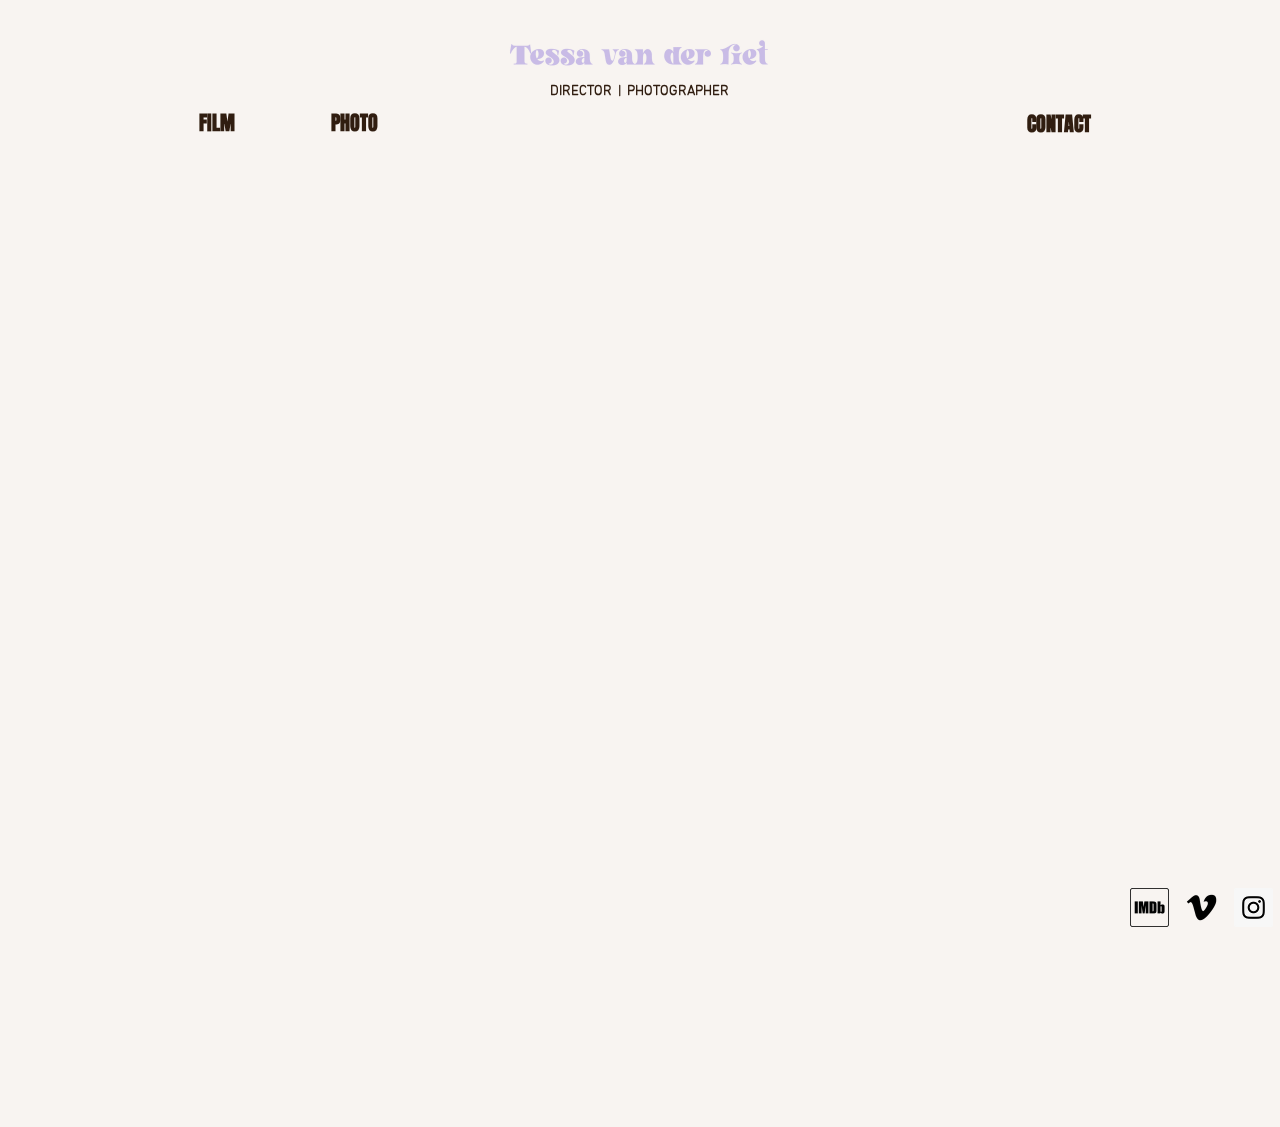
==== commit 2c1c2739: "force full widht video" ====
--- a/index.html
+++ b/index.html
@@ -43,13 +43,7 @@
     header,
     html,
     i,
-    iframe {
-    width: 100vw !important;
-    max-width: 100% !important;
-    height: 750px; /* Adjust as needed */
-    display: block;
-    border: none;
-},
+    iframe
     img,
     ins,
     kbd,
@@ -411,6 +405,11 @@
     body:not([data-js-loaded]) [data-hide-prejs] {
       visibility: hidden
     }
+
+    #ContainermainPageinlineContent-gridContainer {
+        width: 100vw !important;
+        max-width: 100% !important;
+    }
   
     #SCROLL_TO_BOTTOM,
     #SCROLL_TO_TOP {
@@ -433,6 +432,25 @@
       -webkit-font-smoothing: antialiased;
       -moz-osx-font-smoothing: grayscale
     }
+    .video-container {
+    display: flex;
+    justify-content: center;
+    align-items: center;
+    width: 100vw;
+    }
+
+    .video-container iframe {
+        width: 100%;
+        max-width: 100%;
+    }
+    iframe {
+      width: 100vw !important;
+      max-width: 100% !important;
+      height: 750px; /* Adjust as needed */
+      display: block;
+      border: none;
+    }
+
   </style>
 
 
@@ -2233,7 +2251,7 @@
                     <div data-mesh-id="ContainermainPageinlineContent" data-testid="inline-content" class="">
                       <div data-mesh-id="ContainermainPageinlineContent-gridContainer"
                         data-testid="mesh-container-content">
-                        <div class="video-container">
+
                           <iframe src="https://player.vimeo.com/video/1057298410?autoplay=1&loop=1" 
                             width="100%" 
                             height="750" 
@@ -2243,7 +2261,7 @@
                             mozallowfullscreen 
                             allowfullscreen>
                           </iframe>
-                        </div>
+
                             <div id="comp-iohsx5np" class="comp-iohsx5np WzbAF8">
                               <ul class="socials" aria-label="Social media balk">
                                 <li id="dataItem-le74ep32-comp-l8cxholf" class="O6KwRn"><a data-testid="linkElement"
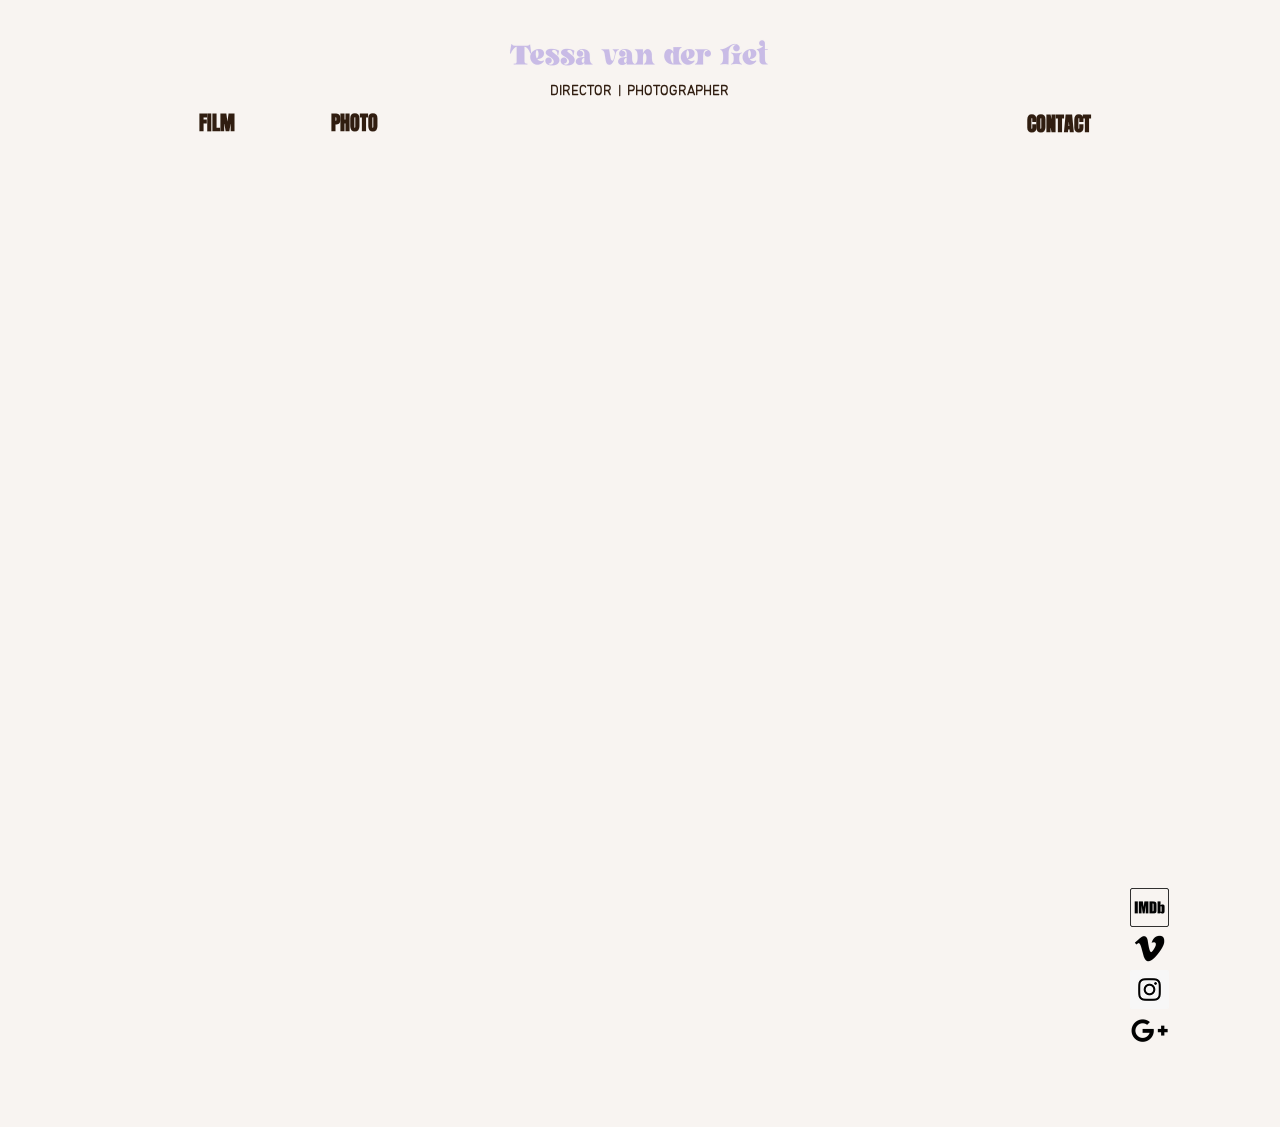
==== commit 17797105: "chapgt" ====
--- a/index.html
+++ b/index.html
@@ -2215,25 +2215,25 @@
               <div class="VrZrC0">
                 <div data-mesh-id="SITE_HEADERinlineContent" data-testid="inline-content" class="">
                   <div data-mesh-id="SITE_HEADERinlineContent-gridContainer" data-testid="mesh-container-content">
-                    <div id="comp-kmt2b2i2" class="MazNVa comp-kmt2b2i2 spixui-image rYiAuL"><a
-                        data-testid="linkElement" href="index.html" target="_self" class="j7pOnl">
-                        <wow-image id="img_comp-kmt2b2i2" class="HlRz5e BI8PVQ"><img
-                          src="images/TessavanderRiet_LogoWebsite.webp" alt="TessavanderRiet_LogoWebsite.webp"
-                          type="image/webp" style="width:264px;height:56px;object-fit:cover"
-                          /></wow-image></a>
-                          <div class="font_9" style="font-size:14px;text-align:center;">
-                            <span><b>DIRECTOR&nbsp;&nbsp;|&nbsp;&nbsp;PHOTOGRAPHER</b></span>
-                          </div>
+                    <div id="comp-kmt2b2i2" class="MazNVa comp-kmt2b2i2 spixui-image rYiAuL">
+                      <a data-testid="linkElement" href="index.html" target="_self" class="j7pOnl">
+                        <wow-image id="img_comp-kmt2b2i2" class="HlRz5e BI8PVQ">
+                          <img src="images/TessavanderRiet_LogoWebsite.webp" alt="TessavanderRiet_LogoWebsite.webp"
+                            type="image/webp" style="width:264px;height:56px;object-fit:cover" />
+                        </wow-image>
+                      </a>
+                      <div class="font_9" style="font-size:14px;text-align:center;">
+                        <span><b>DIRECTOR&nbsp;&nbsp;|&nbsp;&nbsp;PHOTOGRAPHER</b></span>
                       </div>
-                    <div class="comp-kowv06to S3GIZZ" id="comp-kowv06to" aria-disabled="false"><a
-                        data-testid="linkElement" href="videos.html" target="_self" class="U2uNPe spixui-button zKbzSQ"
-                        aria-disabled="false"><span class="CQ3ICl spixui-button__label">FILM</span></a></div>
-                    <div class="comp-kowuz5rz S3GIZZ" id="comp-kowuz5rz" aria-disabled="false"><a
-                        data-testid="linkElement" href="people.html" target="_self" class="U2uNPe spixui-button zKbzSQ"
-                        aria-disabled="false"><span class="CQ3ICl spixui-button__label">PHOTO</span></a></div>
-                    <div class="comp-j7lqyrcu S3GIZZ" id="comp-j7lqyrcu" aria-disabled="false"><a
-                        data-testid="linkElement" href="behind-the-camera.html" target="_self"
-                        class="U2uNPe spixui-button zKbzSQ" aria-disabled="false"><span
+                    </div>
+                    <div class="comp-kowv06to S3GIZZ" id="comp-kowv06to"><a data-testid="linkElement" href="videos.html"
+                        target="_self" class="U2uNPe spixui-button zKbzSQ"><span
+                          class="CQ3ICl spixui-button__label">FILM</span></a></div>
+                    <div class="comp-kowuz5rz S3GIZZ" id="comp-kowuz5rz"><a data-testid="linkElement" href="people.html"
+                        target="_self" class="U2uNPe spixui-button zKbzSQ"><span
+                          class="CQ3ICl spixui-button__label">PHOTO</span></a></div>
+                    <div class="comp-j7lqyrcu S3GIZZ" id="comp-j7lqyrcu"><a data-testid="linkElement"
+                        href="behind-the-camera.html" target="_self" class="U2uNPe spixui-button zKbzSQ"><span
                           class="CQ3ICl spixui-button__label">CONTACT</span></a></div>
                   </div>
                 </div>
@@ -2252,50 +2252,26 @@
                       <div data-mesh-id="ContainermainPageinlineContent-gridContainer"
                         data-testid="mesh-container-content">
 
+                        <!-- Updated Vimeo Embed with Full-Width Styling -->
+                        <div class="video-container">
                           <iframe src="https://player.vimeo.com/video/1057298410?autoplay=1&loop=1" 
-                            width="100%" 
-                            height="750" 
                             allow="autoplay; fullscreen; picture-in-picture" 
                             frameborder="0"
                             webkitallowfullscreen 
                             mozallowfullscreen 
                             allowfullscreen>
                           </iframe>
-
-                            <div id="comp-iohsx5np" class="comp-iohsx5np WzbAF8">
-                              <ul class="socials" aria-label="Social media balk">
-                                <li id="dataItem-le74ep32-comp-l8cxholf" class="O6KwRn"><a data-testid="linkElement"
-                                  href="https://www.imdb.com/name/nm14232158/?ref_=ext_shr_lnk" target="_blank"
-                                  rel="noreferrer noopener" class="oRtuWN">
-                                  <wow-image id="img_0_comp-l8cxholf" class="HlRz5e YaS0jR"
-                                    data-image-info="{&quot;containerId&quot;:&quot;dataItem-le74ep32-comp-l8cxholf&quot;,&quot;displayMode&quot;:&quot;fill&quot;,&quot;imageData&quot;:{&quot;width&quot;:1024,&quot;height&quot;:1024,&quot;uri&quot;:&quot;a32fc7_fbd38cc328b04994a5e7d584cef535a1~mv2.png&quot;,&quot;name&quot;:&quot;&quot;,&quot;displayMode&quot;:&quot;fill&quot;}}"
-                                    data-bg-effect-name="" data-has-ssr-src=""
-                                    style="--Spix-img-max-width:max(1024px, 100%)"><img src="images/imdb_logo.webp"
-                                      alt="IMDb" style="width:39px;height:39px;object-fit:cover;"/></wow-image></a></li>
-                                <li id="dataItem-l8cxhom61-comp-l8cxholf" class="O6KwRn"><a data-testid="linkElement"
-                                  href="https://vimeo.com/user47569828" target="_blank" rel="noreferrer noopener"
-                                  class="oRtuWN">
-                                  <wow-image id="img_1_comp-l8cxholf" class="HlRz5e YaS0jR"
-                                    data-image-info="{&quot;containerId&quot;:&quot;dataItem-l8cxhom61-comp-l8cxholf&quot;,&quot;displayMode&quot;:&quot;fill&quot;,&quot;imageData&quot;:{&quot;width&quot;:200,&quot;height&quot;:200,&quot;uri&quot;:&quot;dbcb9dab6c244854b4146cde5958b170.png&quot;,&quot;name&quot;:&quot;&quot;,&quot;displayMode&quot;:&quot;fill&quot;}}"
-                                    style="--Spix-img-max-width:max(200px, 100%)"><img src="images/vimeo_logo.webp"
-                                      alt="Black Vimeo Icon" style="width:39px;height:39px;object-fit:cover;"/></wow-image></a></li>
-                                <li id="dataItem-l8cxhom8-comp-l8cxholf" class="O6KwRn"><a data-testid="linkElement"
-                                  href="https://instagram.com/tessavdr" target="_blank" rel="noreferrer noopener"
-                                  class="oRtuWN">
-                                  <wow-image id="img_2_comp-l8cxholf" class="HlRz5e YaS0jR"
-                                    data-image-info="{&quot;containerId&quot;:&quot;dataItem-l8cxhom8-comp-l8cxholf&quot;,&quot;displayMode&quot;:&quot;fill&quot;,&quot;imageData&quot;:{&quot;width&quot;:200,&quot;height&quot;:200,&quot;uri&quot;:&quot;fb5d18fdfff64a56a7e136d2016a1b7b.png&quot;,&quot;name&quot;:&quot;&quot;,&quot;displayMode&quot;:&quot;fill&quot;}}"
-                                    data-bg-effect-name="" data-has-ssr-src=""
-                                    style="--Spix-img-max-width:max(200px, 100%)"><img src="images/insta_logo.webp"
-                                      alt="Instagram Social Icon" style="width:39px;height:39px;object-fit:cover;"/></wow-image></a></li>
-                                <li id="dataItem-l8cxhom91-comp-l8cxholf" class="O6KwRn"><a data-testid="linkElement"
-                                  href="mailto:info@tessavanderriet.com" target="_self" class="oRtuWN">
-                                  <wow-image id="img_3_comp-l8cxholf" class="HlRz5e YaS0jR"
-                                    data-image-info="{&quot;containerId&quot;:&quot;dataItem-l8cxhom91-comp-l8cxholf&quot;,&quot;displayMode&quot;:&quot;fill&quot;,&quot;imageData&quot;:{&quot;width&quot;:200,&quot;height&quot;:200,&quot;uri&quot;:&quot;05546d0902004bfabba0396e21f33f7d.png&quot;,&quot;name&quot;:&quot;&quot;,&quot;displayMode&quot;:&quot;fill&quot;}}"
-                                    data-bg-effect-name="" data-has-ssr-src=""
-                                    style="--Spix-img-max-width:max(200px, 100%)"><img src="images/G+_logo.webp"
-                                      alt="Black Google+ Icon" style="width:39px;height:39px;object-fit:cover;"/></wow-image></a></li>
-                              </ul>
-                            </div>
+                        </div>
+
+                        <div id="comp-iohsx5np" class="comp-iohsx5np WzbAF8">
+                          <ul class="socials" aria-label="Social media balk">
+                            <li><a href="https://www.imdb.com/name/nm14232158/" target="_blank"><img src="images/imdb_logo.webp" alt="IMDb" style="width:39px;height:39px;"/></a></li>
+                            <li><a href="https://vimeo.com/user47569828" target="_blank"><img src="images/vimeo_logo.webp" alt="Vimeo" style="width:39px;height:39px;"/></a></li>
+                            <li><a href="https://instagram.com/tessavdr" target="_blank"><img src="images/insta_logo.webp" alt="Instagram" style="width:39px;height:39px;"/></a></li>
+                            <li><a href="mailto:info@tessavanderriet.com"><img src="images/G+_logo.webp" alt="Email" style="width:39px;height:39px;"/></a></li>
+                          </ul>
+                        </div>
+
                       </div>
                     </div>
                   </div>
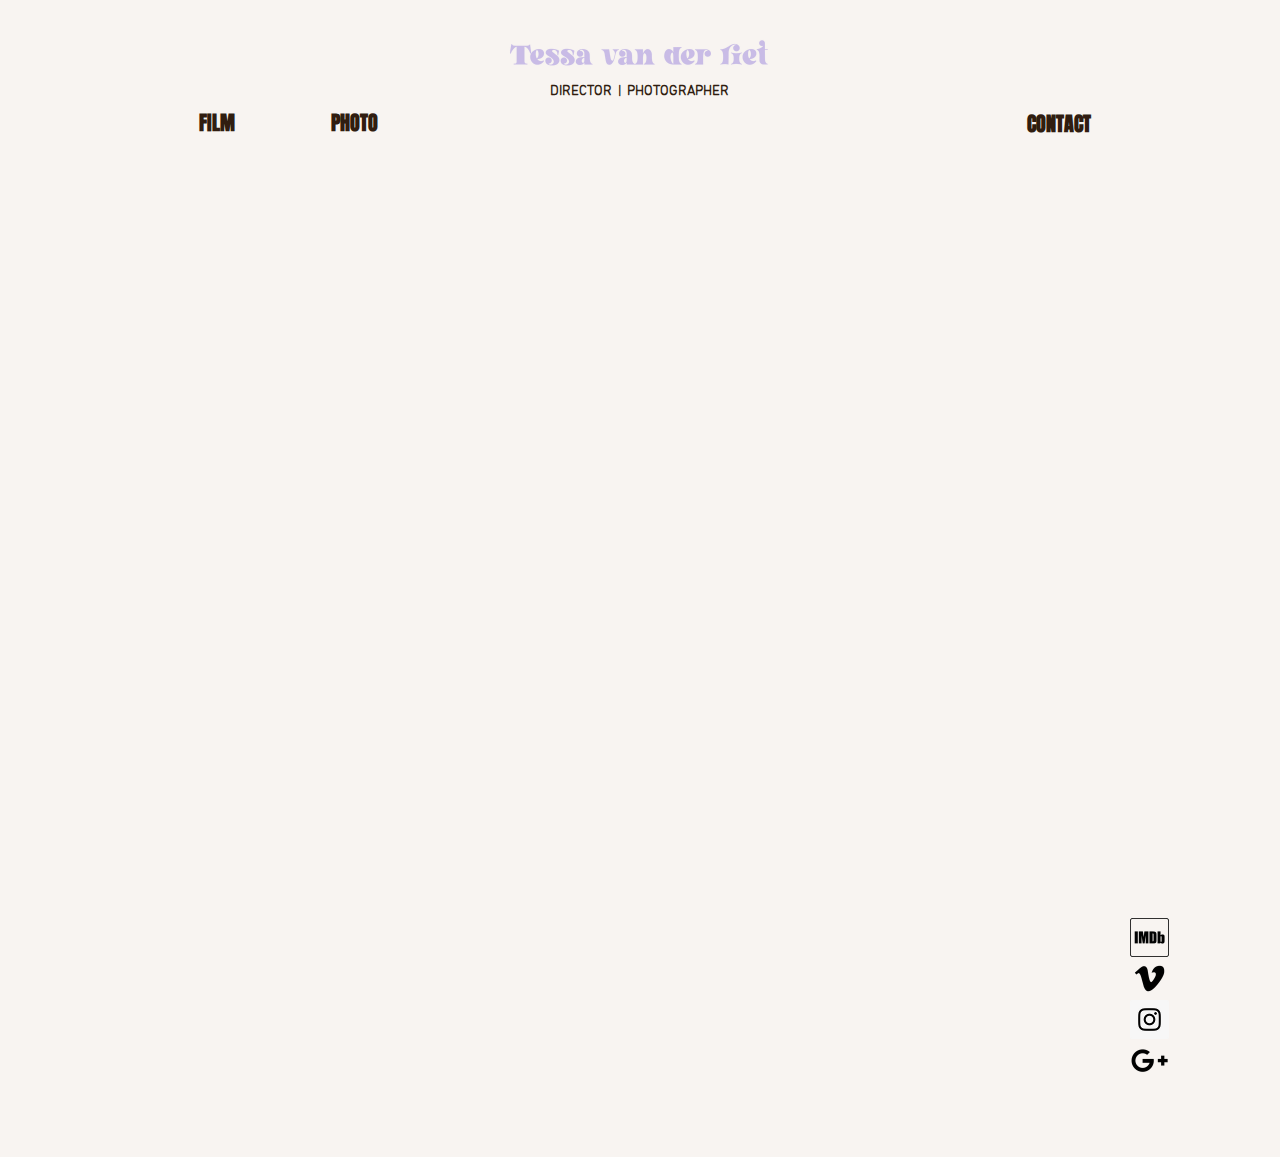
==== commit bc8b76ef: "added margins" ====
--- a/index.html
+++ b/index.html
@@ -433,15 +433,17 @@
       -moz-osx-font-smoothing: grayscale
     }
     .video-container {
-    display: flex;
-    justify-content: center;
-    align-items: center;
-    width: 100vw;
+      display: flex;
+      justify-content: center;
+      align-items: center;
+      width: 100vw;
+      margin-top: 20px;
+      margin-bottom: 10px;
     }
 
     .video-container iframe {
-        width: 100%;
-        max-width: 100%;
+      width: 100%;
+      display: block;
     }
     iframe {
       width: 100vw !important;
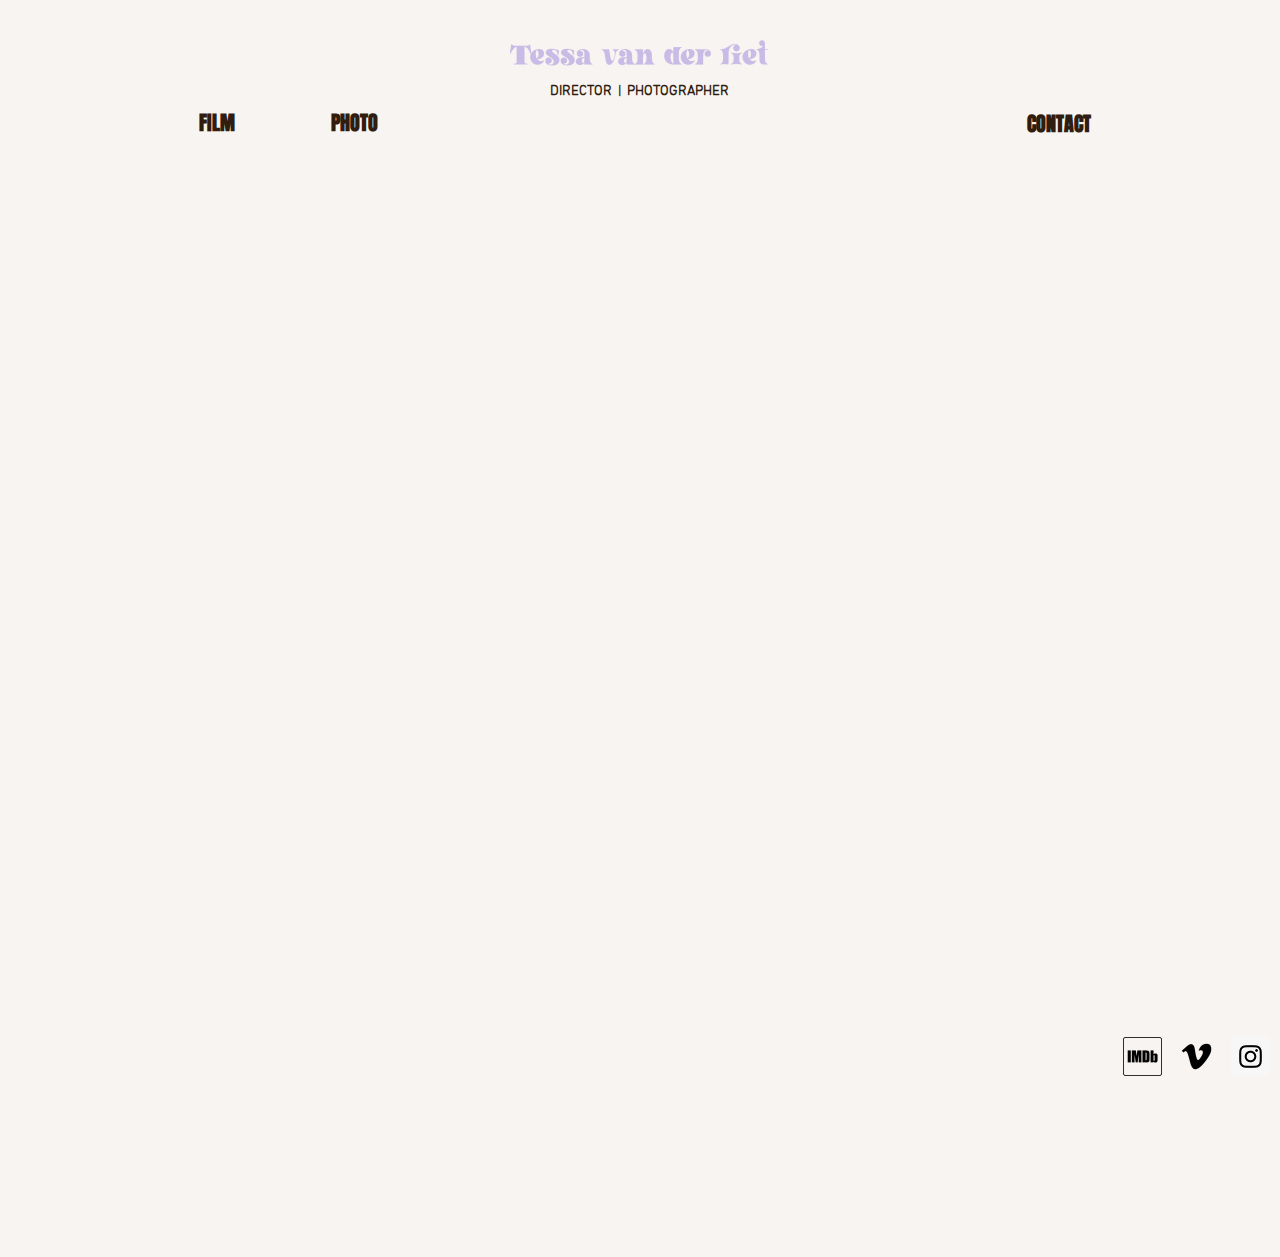
==== commit 4bc6c782: "final push" ====
--- a/index.html
+++ b/index.html
@@ -445,13 +445,29 @@
       width: 100%;
       display: block;
     }
+
     iframe {
       width: 100vw !important;
       max-width: 100% !important;
-      height: 750px; /* Adjust as needed */
+      height: 850px; /* Adjust as needed */
       display: block;
       border: none;
     }
+
+    .socials {
+      display: flex; /* Ensures horizontal alignment */
+      justify-content: center; /* Centers the icons */
+      align-items: center; /* Aligns icons vertically */
+      gap: 15px; /* Adds spacing between icons */
+      padding: 0;
+      list-style: none; /* Removes bullet points */
+      margin-top: 20px; /* Adjusts spacing above the icons */
+    }
+
+    .socials li {
+      display: inline-block; /* Ensures icons remain inline */
+    }
+
 
   </style>
 
